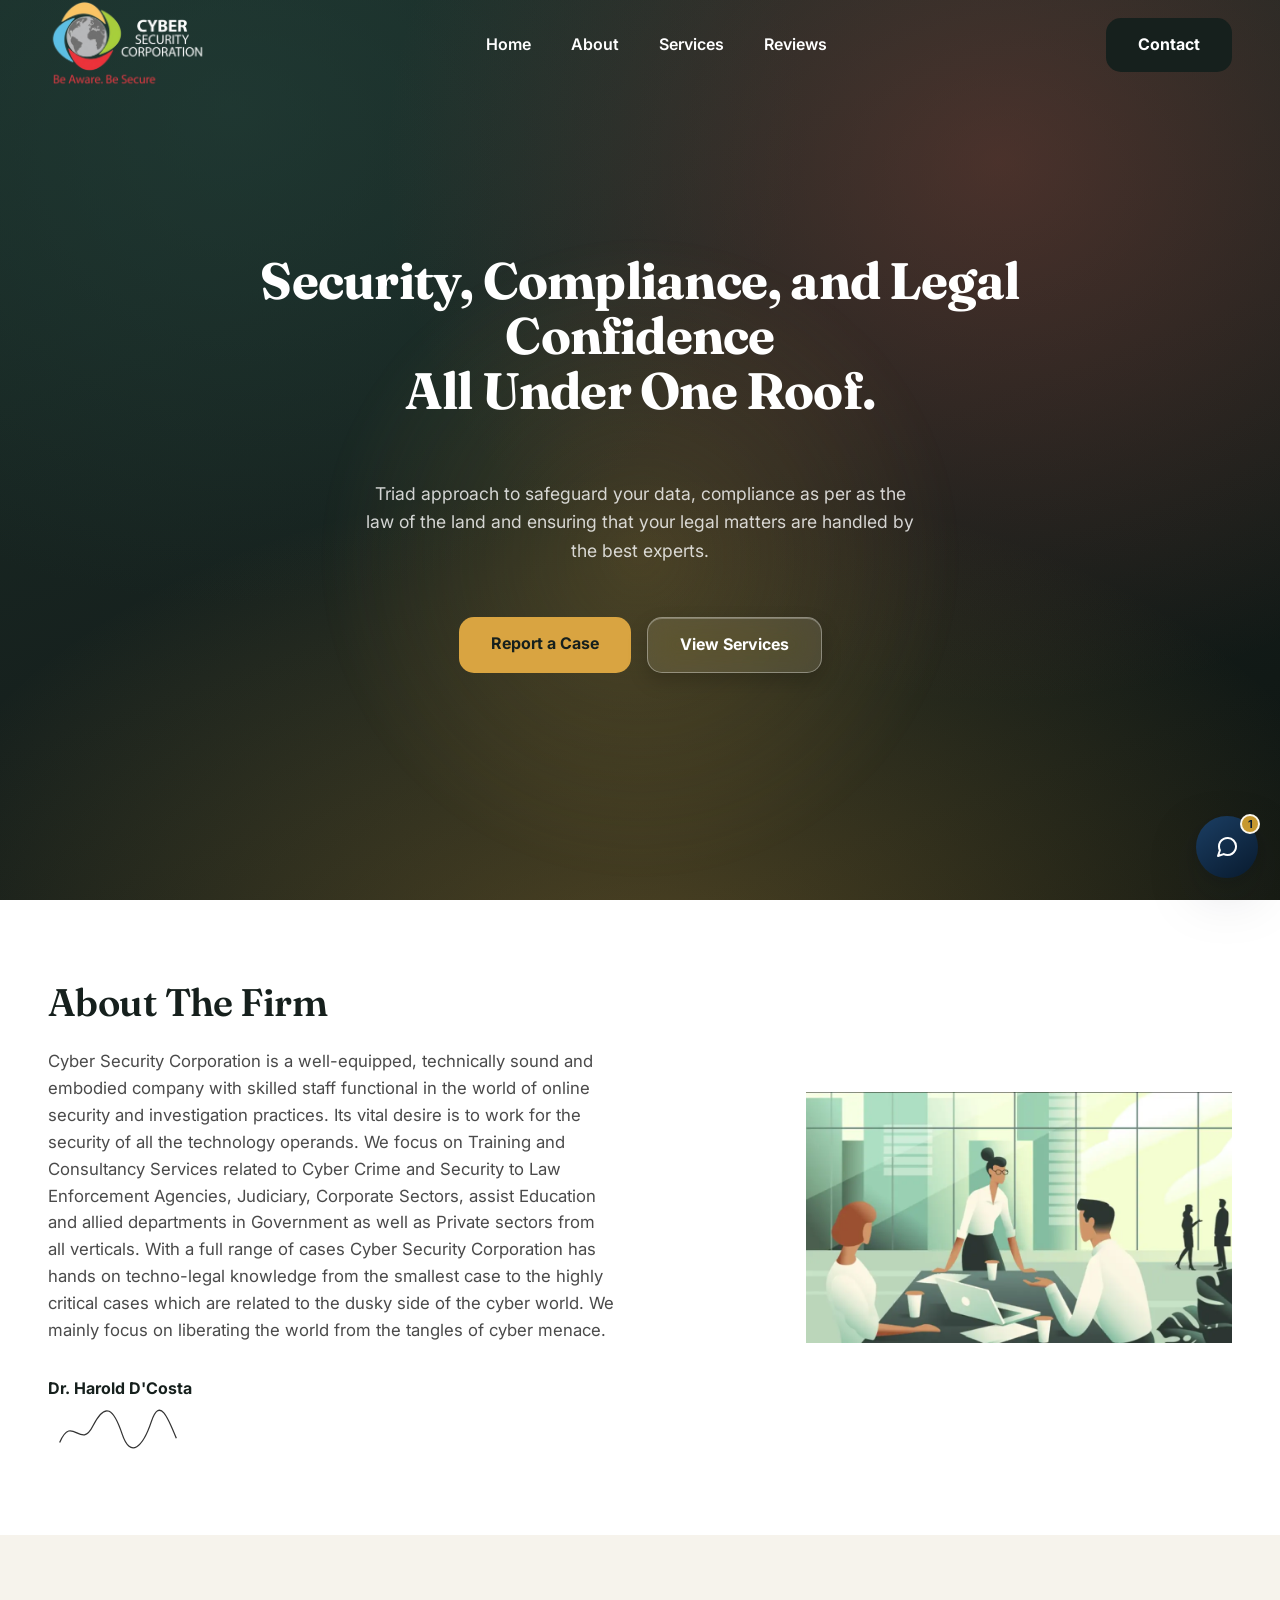
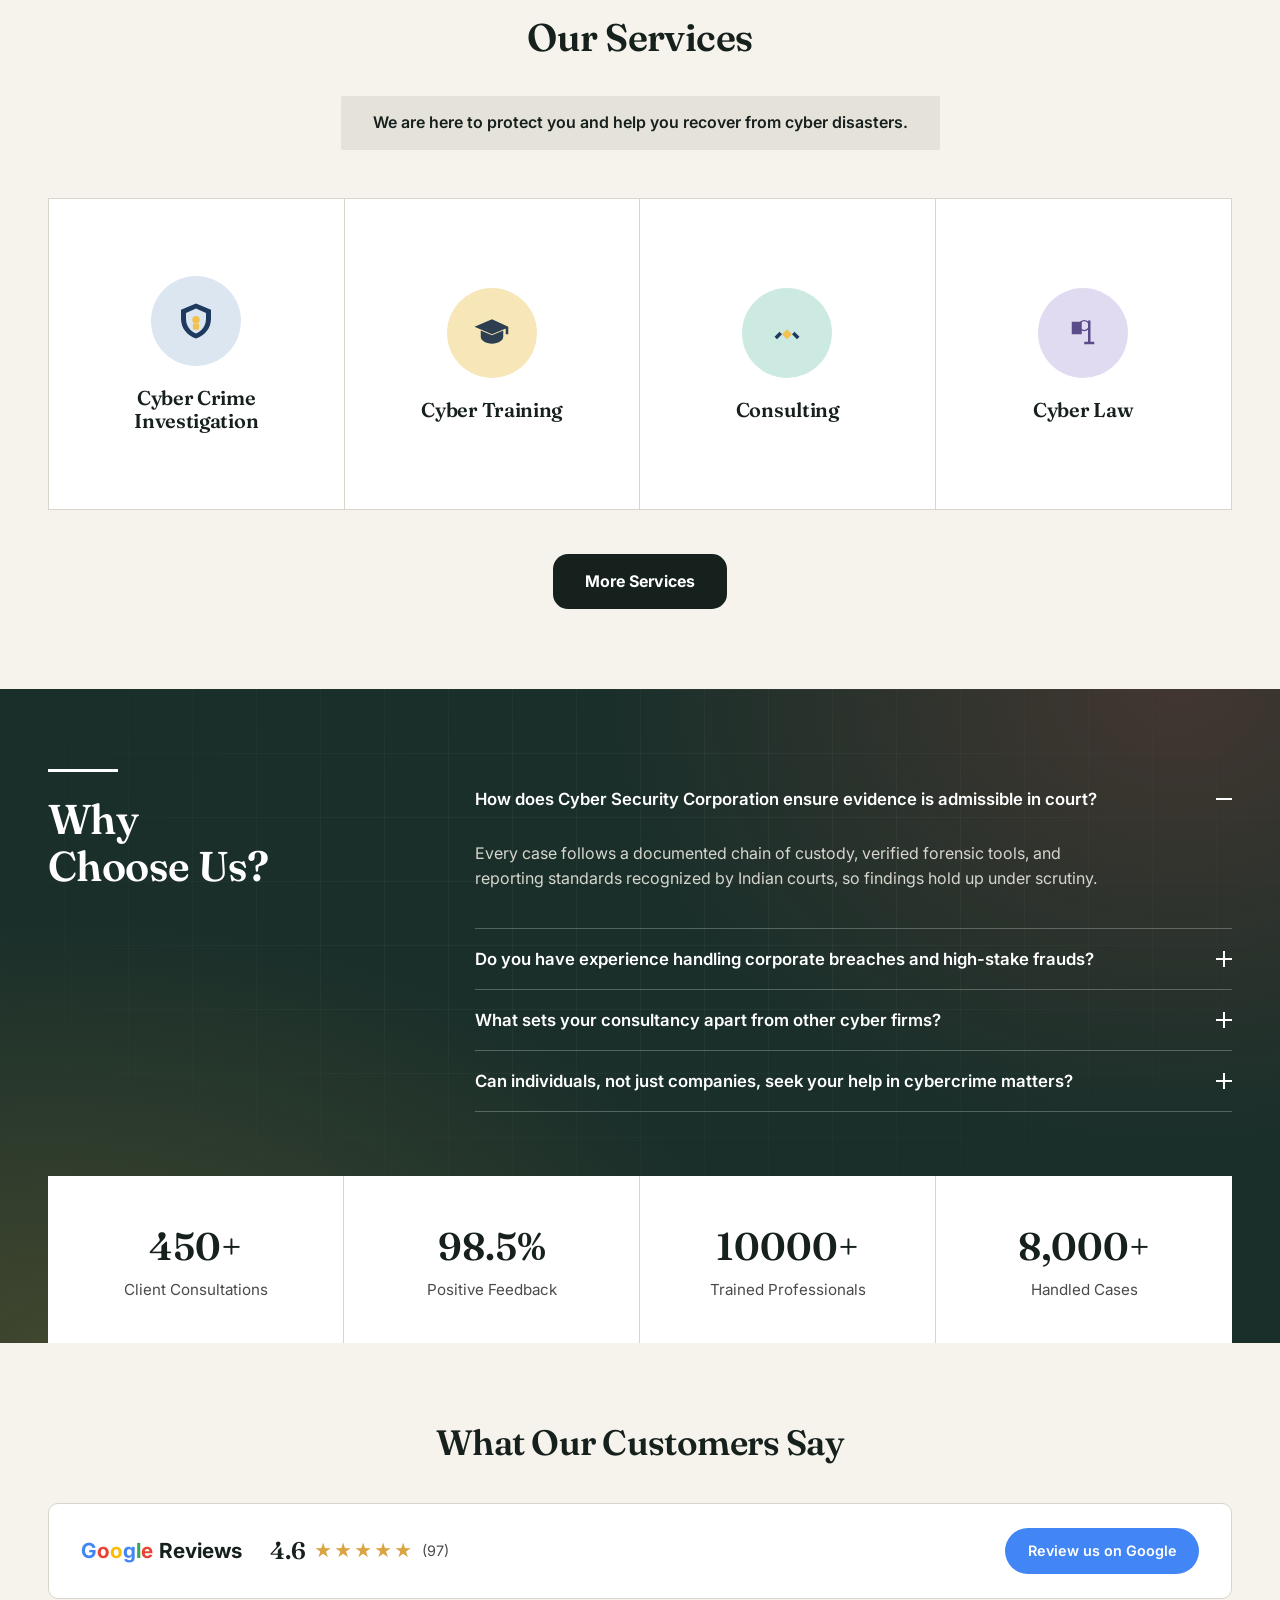
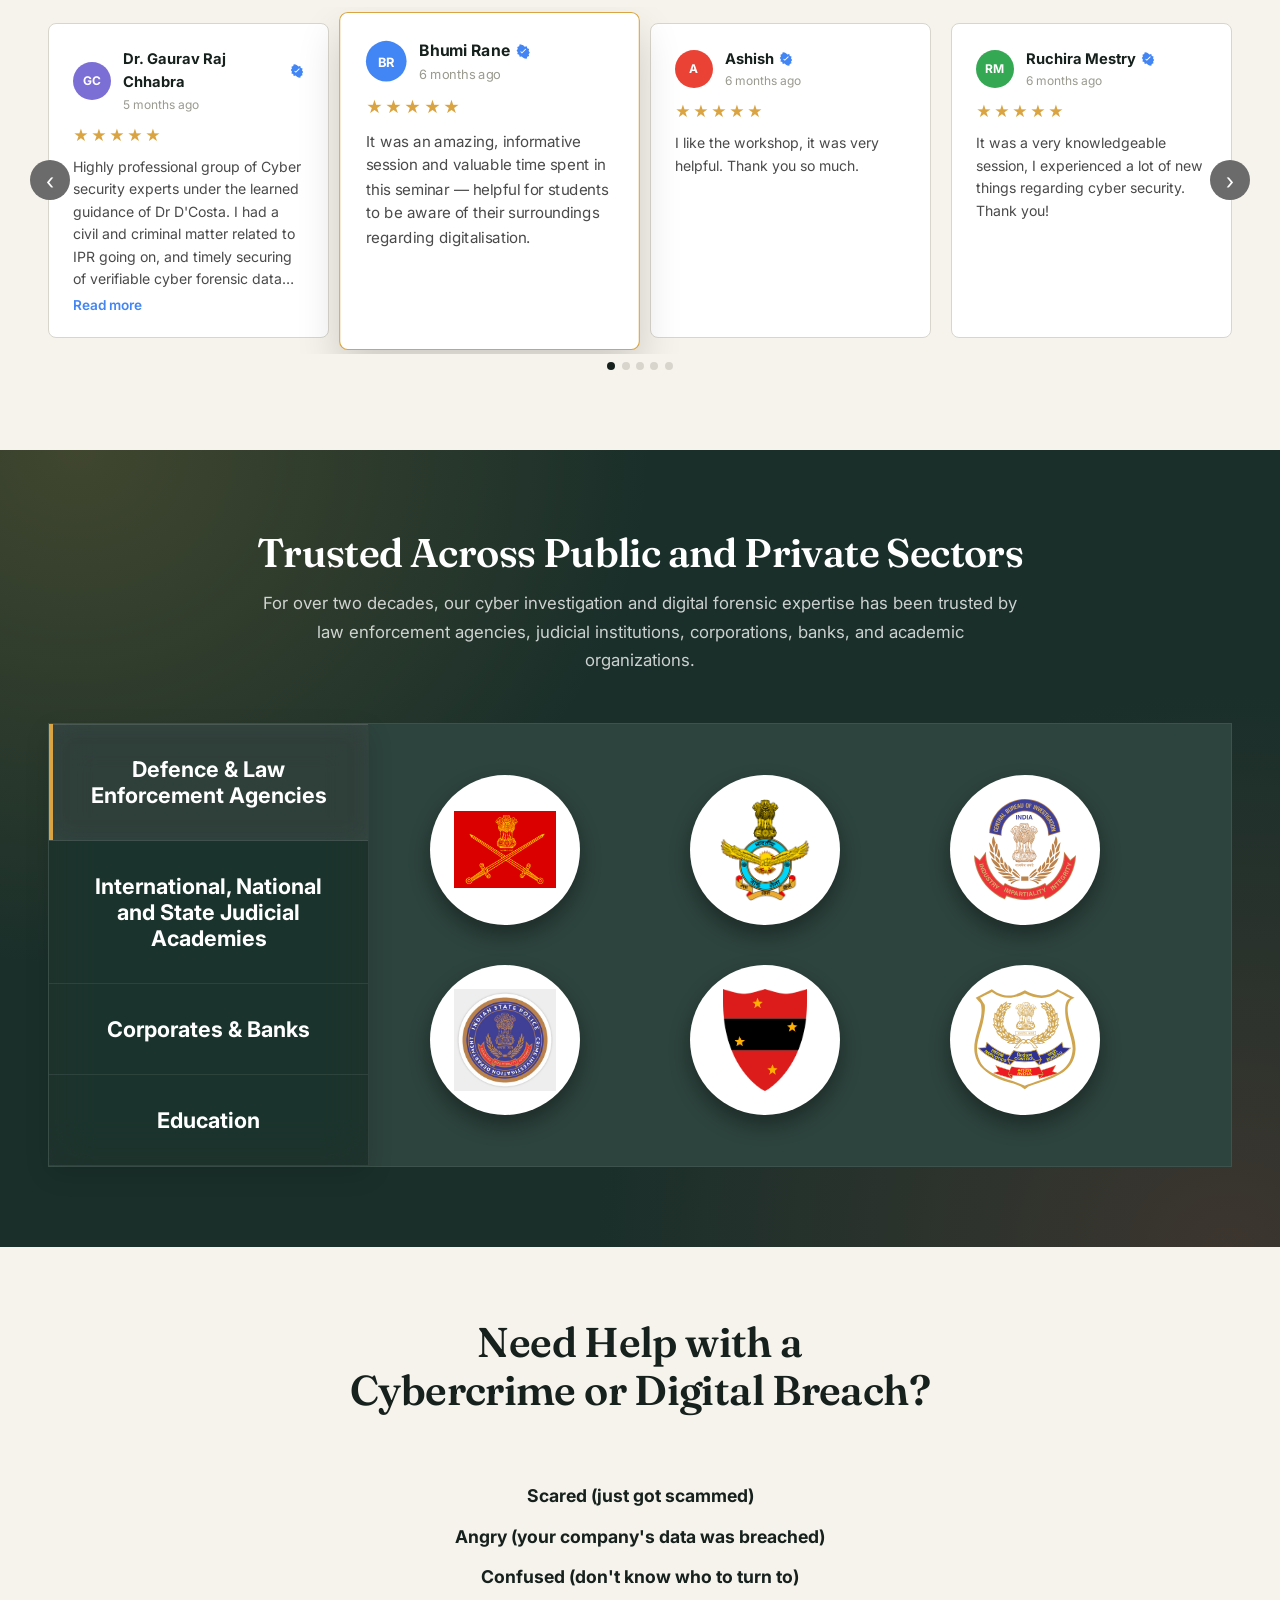
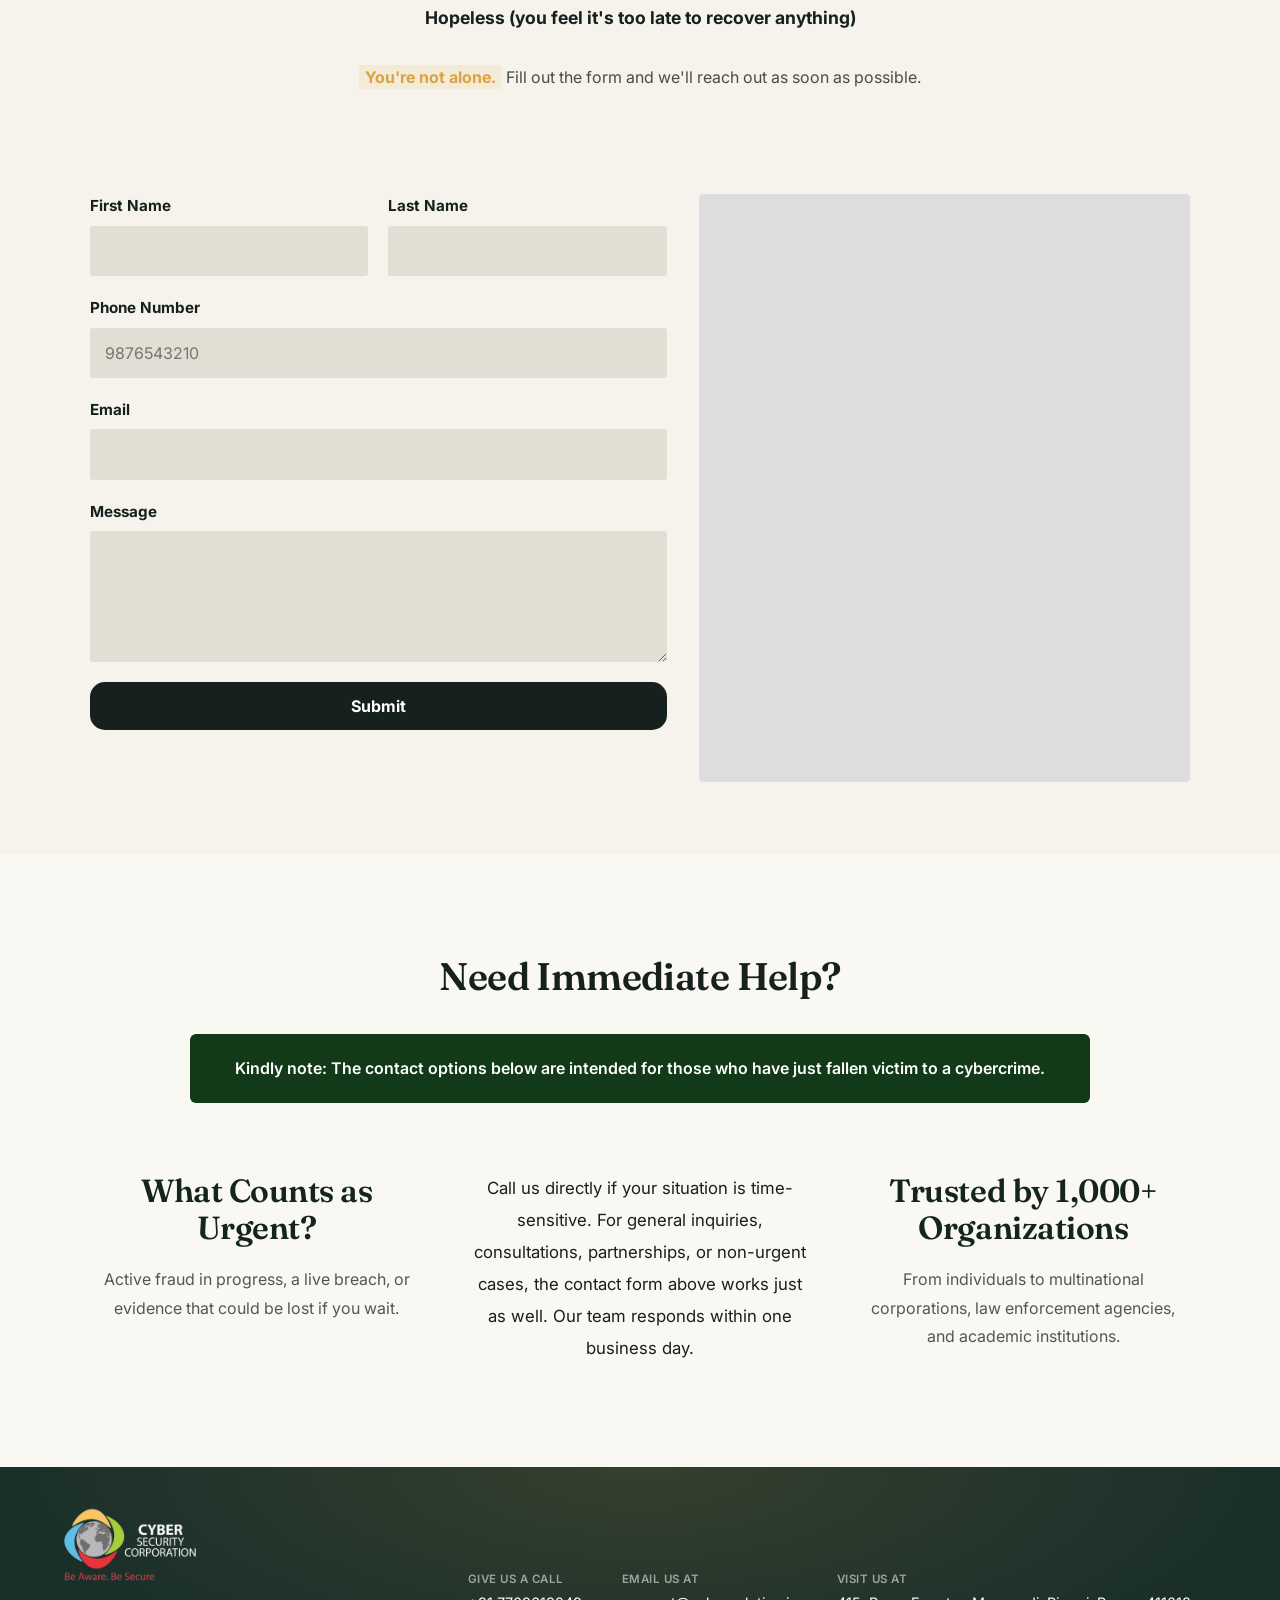
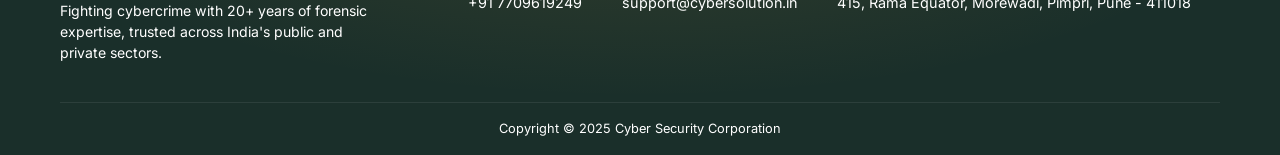
==== index.html @ fcfcda90 "Initial commit" ====
<!DOCTYPE html>
<html lang="en">
<head>
<meta charset="UTF-8">
<meta name="viewport" content="width=device-width, initial-scale=1.0">
<title>Cyber Security Corporation | Be Aware. Be Secure.</title>
<link rel="preconnect" href="https://fonts.googleapis.com">
<link rel="preconnect" href="https://fonts.gstatic.com" crossorigin>
<link href="https://fonts.googleapis.com/css2?family=Fraunces:opsz,wght@9..144,500;9..144,600;9..144,700&family=Inter:wght@400;500;600;700&display=swap" rel="stylesheet">
<link rel="stylesheet" href="style.css">
<link rel="icon" type="image/png" href="assets/favicon.png">
<meta name="description"
content="Cyber Security Corporation provides cyber crime investigation, digital forensics, cyber law consultancy and cyber security training across India.">

<meta name="keywords"
content="Cyber Security, Digital Forensics, Cyber Crime Investigation, Cyber Law, Incident Response">
<meta name="application-name"
content="Cyber Security Corporation">
<meta name="author"
content="Cyber Security Corporation">
<meta property="og:title"
content="Cyber Security Corporation">

<meta property="og:description"
content="Fighting cybercrimes with 20+ years of expertise.">

<meta property="og:image"
content="https://yourdomain.com/assets/social-preview.jpg">

<meta property="og:type"
content="website">

<meta property="og:site_name"
content="Cyber Security Corporation">
<meta name="theme-color" content="#16201d">
</head>
<body>

<!-- ============ HEADER / HERO ============ -->
<header class="hero" id="home">
  <div class="hero-bg"></div>
  <nav class="navbar">
    <div class="logo">
      <div class="logo-mark" aria-hidden="true">
        <img src="assets/Picture2-removebg.png" alt="csc" width="180" height="100">
      </div>
      
    </div>
    <button class="nav-toggle" id="navToggle" aria-label="Toggle menu" aria-expanded="false">
      <span></span><span></span><span></span>
    </button>
    <ul class="nav-links" id="navLinks">
      <li><a href="#home">Home</a></li>
      <li><a href="#about">About</a></li>
      <li><a href="#services">Services</a></li>
      <li><a href="#reviews">Reviews</a></li>
    </ul>
    <a href="#contact" class="btn btn-dark nav-contact">Contact</a>
  </nav>

  <div class="hero-content">
    <!-- <span class="eyebrow"><span class="eyebrow-dot"></span>Digital Forensics &amp; Cyber Law - India</span> -->
    <h1>Security, Compliance, and Legal Confidence <br> All Under One Roof.</h1>
    <p>Triad approach to safeguard your data, compliance as per as the law of the land and ensuring that your legal matters are handled by the best experts.</p>
    <div class="hero-actions">
      <a href="#contact" class="btn btn-dark">Report a Case</a>
      <a href="#services" class="btn btn-ghost">View Services</a>
    </div>
  </div>

</header>

<!-- ============ ABOUT ============ -->
<section class="about" id="about">
  <div class="about-text">
    <h2>About The Firm</h2>
    <p>Cyber Security Corporation is a well-equipped, technically sound and embodied company with skilled staff functional in the world of online security and investigation practices. Its vital desire is to work for the security of all the technology operands.

We focus on Training and Consultancy Services related to Cyber Crime and Security to Law Enforcement Agencies, Judiciary, Corporate Sectors, assist Education and allied departments in Government as well as Private sectors from all verticals. With a full range of cases Cyber Security Corporation has hands on techno-legal knowledge from the smallest case to the highly critical cases which are related to the dusky side of the cyber world. We mainly focus on liberating the world from the tangles of cyber menace.</p>
    <div class="signature">
      <span class="sig-name">Dr. Harold D'Costa</span>
      <svg class="sig-mark" viewBox="0 0 160 60" width="140" height="50">
        <path d="M10 45 C 25 10, 35 55, 50 25 S 75 5, 85 35 S 110 50, 120 20 S 140 15, 150 40"
          fill="none" stroke="#333" stroke-width="1.5"/>
      </svg>
    </div>
  </div>
  <div class="about-image">
    <img src="assets/about_firm.webp" alt="Cyber Security Corporation team" width="65px" height="75px">
  </div>
</section>

<!-- ============ SERVICES ============ -->
<section class="services" id="services">
  <h2>Our Services</h2>
  <p class="services-sub">We are here to protect you and help you recover from cyber disasters.</p>

  <div class="service-grid">
    <div class="service-card">
      <div class="service-front">
        <div class="service-icon icon-navy">
          <svg viewBox="0 0 64 64" width="40" height="40"><path fill="#1f3a5f" d="M32 4 8 14v14c0 16 10 27 24 32 14-5 24-16 24-32V14L32 4zm0 8 16 7v9c0 12-7 20-16 24-9-4-16-12-16-24v-9l16-7z"/><circle cx="32" cy="30" r="6" fill="#f2c14e"/><rect x="27" y="36" width="10" height="10" rx="2" fill="#f2c14e"/></svg>
        </div>
        <h3>Cyber Crime Investigation</h3>
      </div>
      <div class="service-back">
        <h3>Cyber Crime Investigation</h3>
        <p>Digital forensics and evidence-gathering for fraud, breaches, and online harassment cases, prepared to hold up in court.</p>
        <a href="services.html#investigation" class="service-readmore">Read more →</a>
      </div>
    </div>

    <div class="service-card">
      <div class="service-front">
        <div class="service-icon icon-gold">
          <svg viewBox="0 0 64 64" width="40" height="40"><path fill="#2c3e50" d="M32 10 4 22l28 12 22-9.4V34h4V22L32 10z"/><path fill="#2c3e50" d="M14 28v10c0 6 8 11 18 11s18-5 18-11V28l-18 7.7L14 28z"/></svg>
        </div>
        <h3>Cyber Training</h3>
      </div>
      <div class="service-back">
        <h3>Cyber Training</h3>
        <p>Workshops and certification programs for staff, law enforcement, and institutions on cyber hygiene and threat response.</p>
        <a href="services.html#training" class="service-readmore">Read more →</a>
      </div>
    </div>

    <div class="service-card">
      <div class="service-front">
        <div class="service-icon icon-teal">
          <svg viewBox="0 0 64 64" width="40" height="40"><path fill="#1f3a5f" d="M20 30l-8 8 4 4 8-8zM44 30l8 8-4 4-8-8z"/><path fill="#f2c14e" d="M24 34l8-8 8 8-8 8z"/></svg>
        </div>
        <h3>Consulting</h3>
      </div>
      <div class="service-back">
        <h3>Consulting</h3>
        <p>Strategic guidance on security posture, compliance, and incident response planning tailored to your organization.</p>
        <a href="services.html#consulting" class="service-readmore">Read more →</a>
      </div>
    </div>

    <div class="service-card">
      <div class="service-front">
        <div class="service-icon icon-purple">
          <svg viewBox="0 0 64 64" width="40" height="40"><rect x="14" y="14" width="16" height="20" fill="#5b4b8a"/><path fill="#5b4b8a" d="M40 12h4v34h-4zM34 46h16v4H34z"/><circle cx="34" cy="20" r="8" fill="none" stroke="#5b4b8a" stroke-width="2"/></svg>
        </div>
        <h3>Cyber Law</h3>
      </div>
      <div class="service-back">
        <h3>Cyber Law</h3>
        <p>Legal counsel on India's cyber regulations from filing complaints to representing clients through prosecution.</p>
        <a href="services.html#cyber-law" class="service-readmore">Read more →</a>
      </div>
    </div>
  </div>

  <div class="services-cta-wrap">
    <a href="services.html" class="btn btn-dark">More Services</a>
  </div>
</section>

<!-- ============ WHY CHOOSE US ============ -->
<section class="why-choose">
  <div class="why-inner">
    <div class="why-left">
      <span class="why-bar"></span>
      <h2>Why<br>Choose Us?</h2>
    </div>
    <div class="why-right">
      <div class="accordion" id="accordion">
        <div class="acc-item open">
          <button class="acc-trigger">
            <span>How does Cyber Security Corporation ensure evidence is admissible in court?</span>
            <span class="acc-icon"></span>
          </button>
          <div class="acc-panel">
            <p>Every case follows a documented chain of custody, verified forensic tools, and reporting standards recognized by Indian courts, so findings hold up under scrutiny.</p>
          </div>
        </div>
        <div class="acc-item">
          <button class="acc-trigger">
            <span>Do you have experience handling corporate breaches and high-stake frauds?</span>
            <span class="acc-icon"></span>
          </button>
          <div class="acc-panel">
            <p>Yes our team has led investigations into large-scale corporate data breaches and financial fraud cases across multiple industries.</p>
          </div>
        </div>
        <div class="acc-item">
          <button class="acc-trigger">
            <span>What sets your consultancy apart from other cyber firms?</span>
            <span class="acc-icon"></span>
          </button>
          <div class="acc-panel">
            <p>Two decades of purely referral-built trust, a legal-grade forensic process, and a team that includes both investigators and cyber-law practitioners under one roof.</p>
          </div>
        </div>
        <div class="acc-item">
          <button class="acc-trigger">
            <span>Can individuals, not just companies, seek your help in cybercrime matters?</span>
            <span class="acc-icon"></span>
          </button>
          <div class="acc-panel">
            <p>Absolutely. We support individual victims of scams and fraud with the same rigor we bring to corporate cases.</p>
          </div>
        </div>
      </div>
    </div>
  </div>

  <div class="stats-bar">
    <div class="stat"><span class="stat-num">450+</span><span class="stat-label">Client Consultations</span></div>
    <div class="stat"><span class="stat-num">98.5%</span><span class="stat-label">Positive Feedback</span></div>
    <div class="stat"><span class="stat-num">10000+</span><span class="stat-label">Trained Professionals</span></div>
    <div class="stat"><span class="stat-num">8,000+</span><span class="stat-label">Handled Cases</span></div>
  </div>
</section>

<!-- ============ TESTIMONIALS / GOOGLE REVIEWS ============ -->
<section class="testimonials" id="reviews">
  <h2>What Our Customers Say</h2>

  <div class="reviews-widget">

    <div class="reviews-summary">
      <div class="google-brand">
        <span class="g-logo"><span class="g-blue">G</span><span class="g-red">o</span><span class="g-yellow">o</span><span class="g-blue">g</span><span class="g-green">l</span><span class="g-red">e</span></span>
        <span class="google-word">Reviews</span>
      </div>
      <div class="rating-line">
        <span class="rating-num">4.6</span>
        <span class="stars-row" aria-hidden="true">★★★★★</span>
        <span class="rating-count">(97)</span>
      </div>
      <a class="btn-google-review" href="https://www.google.com/maps/place/?q=Cyber+Security+Corporation,+Morewadi,+Pune" target="_blank" rel="noopener">Review us on Google</a>
    </div>

    <div class="reviews-carousel">
      <button class="carousel-arrow carousel-arrow-prev" id="reviewsPrev" aria-label="Show previous reviews">&#8249;</button>
      <button class="carousel-arrow carousel-arrow-next" id="reviewsNext" aria-label="Show next reviews">&#8250;</button>

      <div class="reviews-viewport">
        <div class="reviews-track" id="reviewsTrack">

          <div class="r-card">
            <div class="r-head">
              <div class="r-avatar" style="background:#7b6fd6">GC</div>
              <div class="r-id"><span class="r-name">Dr. Gaurav Raj Chhabra<svg class="r-verified" viewBox="0 0 24 24" width="14" height="14"><path fill="#4285F4" d="M12 2l2.4 2.2 3.2-.6.9 3.1 3 1.2-.8 3.1 1.9 2.6-1.9 2.6.8 3.1-3 1.2-.9 3.1-3.2-.6L12 22l-2.4-2.2-3.2.6-.9-3.1-3-1.2.8-3.1-1.9-2.6 1.9-2.6-.8-3.1 3-1.2.9-3.1 3.2.6z"/><path fill="#fff" d="M10 15.2 7.3 12.5l1.1-1.1L10 13l5.6-5.6 1.1 1.1z"/></svg></span><span class="r-date">5 months ago</span></div>
            </div>
            <div class="r-stars">★★★★★</div>
            <p class="r-text">Highly professional group of Cyber security experts under the learned guidance of Dr D'Costa. I had a civil and criminal matter related to IPR going on, and timely securing of verifiable cyber forensic data was very important. Not only did their team understand my case in depth, but completed the task with an extreme level of precision.</p>
          </div>

          <div class="r-card">
            <div class="r-head">
              <div class="r-avatar" style="background:#4285F4">BR</div>
              <div class="r-id"><span class="r-name">Bhumi Rane<svg class="r-verified" viewBox="0 0 24 24" width="14" height="14"><path fill="#4285F4" d="M12 2l2.4 2.2 3.2-.6.9 3.1 3 1.2-.8 3.1 1.9 2.6-1.9 2.6.8 3.1-3 1.2-.9 3.1-3.2-.6L12 22l-2.4-2.2-3.2.6-.9-3.1-3-1.2.8-3.1-1.9-2.6 1.9-2.6-.8-3.1 3-1.2.9-3.1 3.2.6z"/><path fill="#fff" d="M10 15.2 7.3 12.5l1.1-1.1L10 13l5.6-5.6 1.1 1.1z"/></svg></span><span class="r-date">6 months ago</span></div>
            </div>
            <div class="r-stars">★★★★★</div>
            <p class="r-text">It was an amazing, informative session and valuable time spent in this seminar &mdash; helpful for students to be aware of their surroundings regarding digitalisation.</p>
          </div>

          <div class="r-card">
            <div class="r-head">
              <div class="r-avatar" style="background:#ea4335">A</div>
              <div class="r-id"><span class="r-name">Ashish<svg class="r-verified" viewBox="0 0 24 24" width="14" height="14"><path fill="#4285F4" d="M12 2l2.4 2.2 3.2-.6.9 3.1 3 1.2-.8 3.1 1.9 2.6-1.9 2.6.8 3.1-3 1.2-.9 3.1-3.2-.6L12 22l-2.4-2.2-3.2.6-.9-3.1-3-1.2.8-3.1-1.9-2.6 1.9-2.6-.8-3.1 3-1.2.9-3.1 3.2.6z"/><path fill="#fff" d="M10 15.2 7.3 12.5l1.1-1.1L10 13l5.6-5.6 1.1 1.1z"/></svg></span><span class="r-date">6 months ago</span></div>
            </div>
            <div class="r-stars">★★★★★</div>
            <p class="r-text">I like the workshop, it was very helpful. Thank you so much.</p>
          </div>

          <div class="r-card">
            <div class="r-head">
              <div class="r-avatar" style="background:#34a853">RM</div>
              <div class="r-id"><span class="r-name">Ruchira Mestry<svg class="r-verified" viewBox="0 0 24 24" width="14" height="14"><path fill="#4285F4" d="M12 2l2.4 2.2 3.2-.6.9 3.1 3 1.2-.8 3.1 1.9 2.6-1.9 2.6.8 3.1-3 1.2-.9 3.1-3.2-.6L12 22l-2.4-2.2-3.2.6-.9-3.1-3-1.2.8-3.1-1.9-2.6 1.9-2.6-.8-3.1 3-1.2.9-3.1 3.2.6z"/><path fill="#fff" d="M10 15.2 7.3 12.5l1.1-1.1L10 13l5.6-5.6 1.1 1.1z"/></svg></span><span class="r-date">6 months ago</span></div>
            </div>
            <div class="r-stars">★★★★★</div>
            <p class="r-text">It was a very knowledgeable session, I experienced a lot of new things regarding cyber security. Thank you!</p>
          </div>

          <div class="r-card">
            <div class="r-head">
              <div class="r-avatar" style="background:#f2c14e">OK</div>
              <div class="r-id"><span class="r-name">Omkar Kingar<svg class="r-verified" viewBox="0 0 24 24" width="14" height="14"><path fill="#4285F4" d="M12 2l2.4 2.2 3.2-.6.9 3.1 3 1.2-.8 3.1 1.9 2.6-1.9 2.6.8 3.1-3 1.2-.9 3.1-3.2-.6L12 22l-2.4-2.2-3.2.6-.9-3.1-3-1.2.8-3.1-1.9-2.6 1.9-2.6-.8-3.1 3-1.2.9-3.1 3.2.6z"/><path fill="#fff" d="M10 15.2 7.3 12.5l1.1-1.1L10 13l5.6-5.6 1.1 1.1z"/></svg></span><span class="r-date">6 months ago</span></div>
            </div>
            <div class="r-stars">★★★★★</div>
            <p class="r-text">Thank you sir for your lovely information about cyber security.</p>
          </div>

          <div class="r-card">
            <div class="r-head">
              <div class="r-avatar" style="background:#a94a3f">AS</div>
              <div class="r-id"><span class="r-name">Anuradha Shelar<svg class="r-verified" viewBox="0 0 24 24" width="14" height="14"><path fill="#4285F4" d="M12 2l2.4 2.2 3.2-.6.9 3.1 3 1.2-.8 3.1 1.9 2.6-1.9 2.6.8 3.1-3 1.2-.9 3.1-3.2-.6L12 22l-2.4-2.2-3.2.6-.9-3.1-3-1.2.8-3.1-1.9-2.6 1.9-2.6-.8-3.1 3-1.2.9-3.1 3.2.6z"/><path fill="#fff" d="M10 15.2 7.3 12.5l1.1-1.1L10 13l5.6-5.6 1.1 1.1z"/></svg></span><span class="r-date">6 months ago</span></div>
            </div>
            <div class="r-stars">★★★★★</div>
            <p class="r-text">Very nice information given related to cyber security.</p>
          </div>

          <div class="r-card">
            <div class="r-head">
              <div class="r-avatar" style="background:#24413a">RV</div>
              <div class="r-id"><span class="r-name">Rashmi Vanjari<svg class="r-verified" viewBox="0 0 24 24" width="14" height="14"><path fill="#4285F4" d="M12 2l2.4 2.2 3.2-.6.9 3.1 3 1.2-.8 3.1 1.9 2.6-1.9 2.6.8 3.1-3 1.2-.9 3.1-3.2-.6L12 22l-2.4-2.2-3.2.6-.9-3.1-3-1.2.8-3.1-1.9-2.6 1.9-2.6-.8-3.1 3-1.2.9-3.1 3.2.6z"/><path fill="#fff" d="M10 15.2 7.3 12.5l1.1-1.1L10 13l5.6-5.6 1.1 1.1z"/></svg></span><span class="r-date">2 years ago</span></div>
            </div>
            <div class="r-stars">★★★★★</div>
            <p class="r-text">This was a very knowledgeable lecture. It was actually meant to be 3 hours but became 4 &mdash; still I wasn't bored. Amazing lecture, I think there should be one more session.</p>
          </div>

          <div class="r-card">
            <div class="r-head">
              <div class="r-avatar" style="background:#5b4b8a">SD</div>
              <div class="r-id"><span class="r-name">Simon DBritto<svg class="r-verified" viewBox="0 0 24 24" width="14" height="14"><path fill="#4285F4" d="M12 2l2.4 2.2 3.2-.6.9 3.1 3 1.2-.8 3.1 1.9 2.6-1.9 2.6.8 3.1-3 1.2-.9 3.1-3.2-.6L12 22l-2.4-2.2-3.2.6-.9-3.1-3-1.2.8-3.1-1.9-2.6 1.9-2.6-.8-3.1 3-1.2.9-3.1 3.2.6z"/><path fill="#fff" d="M10 15.2 7.3 12.5l1.1-1.1L10 13l5.6-5.6 1.1 1.1z"/></svg></span><span class="r-date">3 years ago</span></div>
            </div>
            <div class="r-stars">★★★★★</div>
            <p class="r-text">Dear Harold D'Costa, it was two years ago that I participated in the seminar you conducted on cyber security for us Capuchin priests at Vidyavihar, Mumbai. The information you shared with us in that short time was really enormous.</p>
          </div>

          <div class="r-card">
            <div class="r-head">
              <div class="r-avatar" style="background:#4285F4">DP</div>
              <div class="r-id"><span class="r-name">Diya Pawar<svg class="r-verified" viewBox="0 0 24 24" width="14" height="14"><path fill="#4285F4" d="M12 2l2.4 2.2 3.2-.6.9 3.1 3 1.2-.8 3.1 1.9 2.6-1.9 2.6.8 3.1-3 1.2-.9 3.1-3.2-.6L12 22l-2.4-2.2-3.2.6-.9-3.1-3-1.2.8-3.1-1.9-2.6 1.9-2.6-.8-3.1 3-1.2.9-3.1 3.2.6z"/><path fill="#fff" d="M10 15.2 7.3 12.5l1.1-1.1L10 13l5.6-5.6 1.1 1.1z"/></svg></span><span class="r-date">6 months ago</span></div>
            </div>
            <div class="r-stars">★★★★★</div>
            <p class="r-text">Felt grateful to hear such useful information.</p>
          </div>

          <div class="r-card">
            <div class="r-head">
              <div class="r-avatar" style="background:#ea4335">NG</div>
              <div class="r-id"><span class="r-name">Nilkantth Ganer<svg class="r-verified" viewBox="0 0 24 24" width="14" height="14"><path fill="#4285F4" d="M12 2l2.4 2.2 3.2-.6.9 3.1 3 1.2-.8 3.1 1.9 2.6-1.9 2.6.8 3.1-3 1.2-.9 3.1-3.2-.6L12 22l-2.4-2.2-3.2.6-.9-3.1-3-1.2.8-3.1-1.9-2.6 1.9-2.6-.8-3.1 3-1.2.9-3.1 3.2.6z"/><path fill="#fff" d="M10 15.2 7.3 12.5l1.1-1.1L10 13l5.6-5.6 1.1 1.1z"/></svg></span><span class="r-date">3 years ago</span></div>
            </div>
            <div class="r-stars">★★★★★</div>
            <p class="r-text">It was a great opportunity to attend some of his sessions, which were eye-opening and highly resourceful. I'd suggest everyone &mdash; working professionals, students, and housewives alike &mdash; attend one.</p>
          </div>

          <div class="r-card">
            <div class="r-head">
              <div class="r-avatar" style="background:#34a853">NC</div>
              <div class="r-id"><span class="r-name">Natisha Chavan<svg class="r-verified" viewBox="0 0 24 24" width="14" height="14"><path fill="#4285F4" d="M12 2l2.4 2.2 3.2-.6.9 3.1 3 1.2-.8 3.1 1.9 2.6-1.9 2.6.8 3.1-3 1.2-.9 3.1-3.2-.6L12 22l-2.4-2.2-3.2.6-.9-3.1-3-1.2.8-3.1-1.9-2.6 1.9-2.6-.8-3.1 3-1.2.9-3.1 3.2.6z"/><path fill="#fff" d="M10 15.2 7.3 12.5l1.1-1.1L10 13l5.6-5.6 1.1 1.1z"/></svg></span><span class="r-date">6 months ago</span></div>
            </div>
            <div class="r-stars">★★★★★</div>
            <p class="r-text">Very knowledgeable session, thanks for the guidance.</p>
          </div>

          <div class="r-card">
            <div class="r-head">
              <div class="r-avatar" style="background:#f2c14e">GM</div>
              <div class="r-id"><span class="r-name">Gururaj Mannur<svg class="r-verified" viewBox="0 0 24 24" width="14" height="14"><path fill="#4285F4" d="M12 2l2.4 2.2 3.2-.6.9 3.1 3 1.2-.8 3.1 1.9 2.6-1.9 2.6.8 3.1-3 1.2-.9 3.1-3.2-.6L12 22l-2.4-2.2-3.2.6-.9-3.1-3-1.2.8-3.1-1.9-2.6 1.9-2.6-.8-3.1 3-1.2.9-3.1 3.2.6z"/><path fill="#fff" d="M10 15.2 7.3 12.5l1.1-1.1L10 13l5.6-5.6 1.1 1.1z"/></svg></span><span class="r-date">3 years ago</span></div>
            </div>
            <div class="r-stars">★★★★★</div>
            <p class="r-text">It was a great experience with Cyber Security Corporation to create awareness of cyber hygiene and best industry practices, helping keep employees and clients safe from fraud and data theft.</p>
          </div>

          <div class="r-card">
            <div class="r-head">
              <div class="r-avatar" style="background:#a94a3f">AU</div>
              <div class="r-id"><span class="r-name">Abhishek Upadhye<svg class="r-verified" viewBox="0 0 24 24" width="14" height="14"><path fill="#4285F4" d="M12 2l2.4 2.2 3.2-.6.9 3.1 3 1.2-.8 3.1 1.9 2.6-1.9 2.6.8 3.1-3 1.2-.9 3.1-3.2-.6L12 22l-2.4-2.2-3.2.6-.9-3.1-3-1.2.8-3.1-1.9-2.6 1.9-2.6-.8-3.1 3-1.2.9-3.1 3.2.6z"/><path fill="#fff" d="M10 15.2 7.3 12.5l1.1-1.1L10 13l5.6-5.6 1.1 1.1z"/></svg></span><span class="r-date">7 years ago</span></div>
            </div>
            <div class="r-stars">★★★★★</div>
            <p class="r-text">I had contacted Dr. Harold D'Costa for a cyber fraud case. After connecting with him, I understood he is a senior resource person for training law enforcement agencies and judicial officers across the country.</p>
          </div>

          <div class="r-card">
            <div class="r-head">
              <div class="r-avatar" style="background:#24413a">DR</div>
              <div class="r-id"><span class="r-name">Deepak Rajani<svg class="r-verified" viewBox="0 0 24 24" width="14" height="14"><path fill="#4285F4" d="M12 2l2.4 2.2 3.2-.6.9 3.1 3 1.2-.8 3.1 1.9 2.6-1.9 2.6.8 3.1-3 1.2-.9 3.1-3.2-.6L12 22l-2.4-2.2-3.2.6-.9-3.1-3-1.2.8-3.1-1.9-2.6 1.9-2.6-.8-3.1 3-1.2.9-3.1 3.2.6z"/><path fill="#fff" d="M10 15.2 7.3 12.5l1.1-1.1L10 13l5.6-5.6 1.1 1.1z"/></svg></span><span class="r-date">3 years ago</span></div>
            </div>
            <div class="r-stars">★★★★★</div>
            <p class="r-text">CSC took up a matter associated with CIBIL and helped us through all the related formalities. Extremely happy with the services provided by Cyber Security Corporation.</p>
          </div>

          <div class="r-card">
            <div class="r-head">
              <div class="r-avatar" style="background:#4285F4">PT</div>
              <div class="r-id"><span class="r-name">Prasad Theruvathu<svg class="r-verified" viewBox="0 0 24 24" width="14" height="14"><path fill="#4285F4" d="M12 2l2.4 2.2 3.2-.6.9 3.1 3 1.2-.8 3.1 1.9 2.6-1.9 2.6.8 3.1-3 1.2-.9 3.1-3.2-.6L12 22l-2.4-2.2-3.2.6-.9-3.1-3-1.2.8-3.1-1.9-2.6 1.9-2.6-.8-3.1 3-1.2.9-3.1 3.2.6z"/><path fill="#fff" d="M10 15.2 7.3 12.5l1.1-1.1L10 13l5.6-5.6 1.1 1.1z"/></svg></span><span class="r-date">3 years ago</span></div>
            </div>
            <div class="r-stars">★★★★★</div>
            <p class="r-text">An excellent and up-to-date resource person on cyber security, Dr. Harold D'Costa is very talented in providing both theoretical and practical knowledge.</p>
          </div>

          <div class="r-card">
            <div class="r-head">
              <div class="r-avatar" style="background:#ea4335">AD</div>
              <div class="r-id"><span class="r-name">Adv. Anil A. Dhawas<svg class="r-verified" viewBox="0 0 24 24" width="14" height="14"><path fill="#4285F4" d="M12 2l2.4 2.2 3.2-.6.9 3.1 3 1.2-.8 3.1 1.9 2.6-1.9 2.6.8 3.1-3 1.2-.9 3.1-3.2-.6L12 22l-2.4-2.2-3.2.6-.9-3.1-3-1.2.8-3.1-1.9-2.6 1.9-2.6-.8-3.1 3-1.2.9-3.1 3.2.6z"/><path fill="#fff" d="M10 15.2 7.3 12.5l1.1-1.1L10 13l5.6-5.6 1.1 1.1z"/></svg></span><span class="r-date">3 years ago</span></div>
            </div>
            <div class="r-stars">★★★★★</div>
            <p class="r-text">It's a genuine organisation with an in-depth quest for the truth on all cyber-related issues &mdash; a leading name in solving digital forensic matters. Best wishes for the future.</p>
          </div>

          <div class="r-card">
            <div class="r-head">
              <div class="r-avatar" style="background:#f2c14e">RA</div>
              <div class="r-id"><span class="r-name">Roy Abraham<svg class="r-verified" viewBox="0 0 24 24" width="14" height="14"><path fill="#4285F4" d="M12 2l2.4 2.2 3.2-.6.9 3.1 3 1.2-.8 3.1 1.9 2.6-1.9 2.6.8 3.1-3 1.2-.9 3.1-3.2-.6L12 22l-2.4-2.2-3.2.6-.9-3.1-3-1.2.8-3.1-1.9-2.6 1.9-2.6-.8-3.1 3-1.2.9-3.1 3.2.6z"/><path fill="#fff" d="M10 15.2 7.3 12.5l1.1-1.1L10 13l5.6-5.6 1.1 1.1z"/></svg></span><span class="r-date">3 years ago</span></div>
            </div>
            <div class="r-stars">★★★★★</div>
            <p class="r-text">Our guardian in the intriguing cyber world &mdash; for protection, information, and action. A great association for our online security with Harold D'Costa and team spearheading the process. Thank you.</p>
          </div>

          <div class="r-card">
            <div class="r-head">
              <div class="r-avatar" style="background:#5b4b8a">KS</div>
              <div class="r-id"><span class="r-name">Kishor Sawant<svg class="r-verified" viewBox="0 0 24 24" width="14" height="14"><path fill="#4285F4" d="M12 2l2.4 2.2 3.2-.6.9 3.1 3 1.2-.8 3.1 1.9 2.6-1.9 2.6.8 3.1-3 1.2-.9 3.1-3.2-.6L12 22l-2.4-2.2-3.2.6-.9-3.1-3-1.2.8-3.1-1.9-2.6 1.9-2.6-.8-3.1 3-1.2.9-3.1 3.2.6z"/><path fill="#fff" d="M10 15.2 7.3 12.5l1.1-1.1L10 13l5.6-5.6 1.1 1.1z"/></svg></span><span class="r-date">3 years ago</span></div>
            </div>
            <div class="r-stars">★★★★★</div>
            <p class="r-text">The best guidance given by Shri Harold D'Costa Sir to our police department on cyber security, investigation, and prevention.</p>
          </div>

          <div class="r-card">
            <div class="r-head">
              <div class="r-avatar" style="background:#24413a">MP</div>
              <div class="r-id"><span class="r-name">Mayank Prajapati<svg class="r-verified" viewBox="0 0 24 24" width="14" height="14"><path fill="#4285F4" d="M12 2l2.4 2.2 3.2-.6.9 3.1 3 1.2-.8 3.1 1.9 2.6-1.9 2.6.8 3.1-3 1.2-.9 3.1-3.2-.6L12 22l-2.4-2.2-3.2.6-.9-3.1-3-1.2.8-3.1-1.9-2.6 1.9-2.6-.8-3.1 3-1.2.9-3.1 3.2.6z"/><path fill="#fff" d="M10 15.2 7.3 12.5l1.1-1.1L10 13l5.6-5.6 1.1 1.1z"/></svg></span><span class="r-date">6 months ago</span></div>
            </div>
            <div class="r-stars">★★★★★</div>
            <p class="r-text">It was a great experience attending the cyber security workshop by Dr. Harold D'Costa. I got to know how to stay alert against cyber attacks and what precautions to take, thanks to everyone who organised it.</p>
          </div>

        </div>
      </div>
    </div>

    <div class="reviews-dots" id="reviewsDots"></div>

  </div>
</section>

<!-- ============ TRUSTED BY ============ -->
<section class="trusted-by">

    <div class="trusted-heading">
        <h2>Trusted Across Public and Private Sectors</h2>

        <p>
            For over two decades, our cyber investigation and digital forensic
            expertise has been trusted by law enforcement agencies, judicial
            institutions, corporations, banks, and academic organizations.
        </p>
    </div>

    <div class="trusted-wrapper">

        <div class="sidebar">

            <button class="category active" data-tab="law">
                Defence &amp; Law Enforcement Agencies
            </button>

            <button class="category" data-tab="judicial">
                International, National and State Judicial Academies
            </button>

            <button class="category" data-tab="corp">
                Corporates &amp; Banks
            </button>

            <button class="category" data-tab="education">
                Education
            </button>

        </div>

        <div class="content">

            <!-- LAW -->
            <div class="panel active" data-panel="law">
                <div class="logo-grid">
                    <div class="logo-circle"><img src="assets/Logo/Defence & Law Enforcement/1280px-ADGPI_Indian_Army.svg.png" alt="Indian Army"></div>
                    <div class="logo-circle"><img src="assets/Client Logos/Indian_Air_Force.png" alt="Indian Air Force"></div>
                    <div class="logo-circle"><img src="assets/Logo/Defence & Law Enforcement/Cbi_logo.svg" alt="CBI"></div>
                    <div class="logo-circle"><img src="assets/Logo/Defence & Law Enforcement/CID.jpeg" alt="CID"></div>
                    <div class="logo-circle"><img src="assets/Logo/Defence & Law Enforcement/IA_Southern_Command.svg.png" alt="IA Southern Command"></div>
                    <div class="logo-circle"><img src="assets/Logo/Defence & Law Enforcement/Narcotics_Control_Bureau_Seal.svg" alt="Narcotics Control Bureau"></div>
                </div>
            </div>

            <!-- JUDICIAL -->
            <div class="panel" data-panel="judicial">
                <div class="logo-grid">
                    <div class="logo-circle"><img src="assets/Logo/International/Bangladesh SC.png" alt="Bangladesh Supreme Court"></div>
                    <div class="logo-circle"><img src="assets/Logo/International/Celli.jpeg" alt="Celli"></div>
                    <div class="logo-circle"><img src="assets/Logo/National & State Judiciary/Tamil Nadu.gif" alt=""></div>
                    <div class="logo-circle"><img src="assets/Logo/International/FJCLogo_4.png" alt="FJC"></div>
                    <div class="logo-circle"><img src="assets/Logo/International/Maldives SC.jpg" alt="Maldives Supreme Court"></div>
                    <div class="logo-circle"><img src="assets/Logo/International/Logo_of_Myanmar_Supreme_court.png" alt="Myanmar Supreme Court"></div>
                </div>
            </div>

            <!-- CORPORATE -->
            <div class="panel" data-panel="corp">
                <div class="logo-grid">
                    <div class="logo-circle"><img src="assets/Logo/Corporates & Banks/TCS.PNG" alt=""></div>
                    <div class="logo-circle"><img src="assets/Logo/Corporates & Banks/Amalie-Logo.png" alt=""></div>
                    <div class="logo-circle"><img src="assets/Logo/Corporates & Banks/Bank-of-Baroda-logo.jpg" alt=""></div>
                    <div class="logo-circle"><img src="assets/Logo/Corporates & Banks/UBI.png" alt=""></div>
                    <div class="logo-circle"><img src="assets/Logo/Corporates & Banks/IDBI.PNG" alt=""></div>
                    <div class="logo-circle"><img src="assets/Logo/Corporates & Banks/Finolex-Cables-Logo-png.png" alt=""></div>
                </div>
            </div>

            <!-- EDUCATION -->
            <div class="panel" data-panel="education">
                <div class="logo-grid">
                    <div class="logo-circle"><img src="assets/Client Logos/MIT.jpg" alt=""></div>
                    <div class="logo-circle"><img src="assets/Client Logos/YCMOU.jpg" alt=""></div>
                    <div class="logo-circle"><img src="assets/Client Logos/Sinhgad Institutes.jpg" alt=""></div>
                    <div class="logo-circle"><img src="assets/Client Logos/LogoMumbaiUniversity.png" alt=""></div>
                    <div class="logo-circle"><img src="assets/Client Logos/Symbiosis.jpg" alt=""></div>
                    <div class="logo-circle"><img src="assets/Logo/Education/DY Patil.png" alt=""></div>
                </div>
            </div>

        </div>

    </div>

</section>

<!-- ============ CONTACT ============ -->
<section class="contact" id="contact">
  <h2>Need Help with a<br>Cybercrime or Digital Breach?</h2>
  <ul class="feelings">
    <li>Scared (just got scammed)</li>
    <li>Angry (your company's data was breached)</li>
    <li>Confused (don't know who to turn to)</li>
    <li>Hopeless (you feel it's too late to recover anything)</li>
  </ul>

  <p class="reassurance">
    <span class="highlight">You're not alone.</span> Fill out the form and we'll reach out as soon as possible.
  </p>

  <div class="contact-grid">
    <form class="contact-form" id="contactForm">

    <input
        type="hidden"
        name="access_key"
        value="9fc78025-01ab-4d17-b46f-b85331e09973"> 
      <div class="form-row">
        <div class="form-field">
          <label for="fname">First Name</label>
          <input type="text" id="fname" name="fname" required>
        </div>
        <div class="form-field">
          <label for="lname">Last Name</label>
          <input type="text" id="lname" name="lname" required>
        </div>
      </div>
      <div class="form-field">
        <label for="phone">Phone Number</label>
        <input
              type="tel"
              id="phone"
              name="phone"
              maxlength="10"
              pattern="[0-9]{10}"
              inputmode="numeric"
              placeholder="9876543210"
              required>
      </div>
      <div class="form-field">
        <label for="email">Email</label>
        <input type="email" id="email" name="email" required>
      </div>
      <div class="form-field">
        <label for="message">Message</label>
        <textarea id="message" name="message" rows="5" required></textarea>
      </div>
      <button type="submit" class="btn btn-solid">Submit</button>
      <p class="form-status" id="formStatus" role="status"></p>
    </form>
    <div class="map-embed">
      <iframe
        title="Cyber Security Corporation location"
        src="https://www.google.com/maps?q=Cyber+Security+Corporation,+Morewadi,+Rama+Equator,+Pune&output=embed"
        width="100%" height="100%" style="border:0;" loading="lazy"
        referrerpolicy="no-referrer-when-downgrade">
      </iframe>
    </div>
  </div>
</section>

<!-- ============ NEED IMMEDIATE HELP / FOOTER ============ -->
<section class="immediate-help">

    <h2>Need Immediate Help?</h2>

    <div class="help-note">
        Kindly note: The contact options below are intended for those who have just fallen victim to a cybercrime.
    </div>

    <div class="help-grid">

        <aside class="help-card">
            <h4>What Counts as Urgent?</h4>

            <p>
                Active fraud in progress, a live breach,
                or evidence that could be lost if you wait.
            </p>
        </aside>

        <div class="help-main">

            <p>
                Call us directly if your situation is time-sensitive.
                For general inquiries, consultations, partnerships,
                or non-urgent cases, the contact form above works
                just as well. Our team responds within one business day.
            </p>

        </div>

        <aside class="help-card">

            <h4>Trusted by 1,000+ Organizations</h4>

            <p>
                From individuals to multinational corporations,
                law enforcement agencies, and academic institutions.
            </p>

        </aside>

    </div>

</section>
<footer class="site-footer">
  <div class="footer-top">
    <div class="footer-brand">
      <img src="assets/Picture2-removebg.png" alt="Cyber Security Corporation" width="140">
      <p>Fighting cybercrime with 20+ years of forensic expertise, trusted across India's public and private sectors.</p>
    </div>
    <div class="footer-cols">
      <div class="footer-col">
        <span class="footer-label">Give Us a Call</span>
        <a class="footer-value"
        href="tel:+917709619249">
        +91 7709619249
        </a>
      </div>
      <div class="footer-col">
        <span class="footer-label">Email Us At</span>
        <a class="footer-value"
href="mailto:support@cybersolution.in">
support@cybersolution.in
</a>
      </div>
      <div class="footer-col">
        <span class="footer-label">Visit Us At</span>
        <span class="footer-value">415, Rama Equator, Morewadi, Pimpri, Pune - 411018</span>
      </div>
    </div>
  </div>
  <p class="copyright">Copyright © 2025 Cyber Security Corporation</p>
</footer>

<!-- ============ LOGO LIGHTBOX ============ -->
<div class="logo-lightbox" id="logoLightbox" role="dialog" aria-modal="true" aria-hidden="true">
  <button class="logo-lightbox-close" id="logoLightboxClose" aria-label="Close">&times;</button>
  <img src="" alt="" id="logoLightboxImg">
</div>

<script src="script.js"></script>

<!-- ============ CSC INTAKE ASSISTANT (rule-based, no backend) ============ -->
<!-- ============ CSC DIGITAL CASE OFFICER (chat widget add-on) ============
     To REMOVE this feature from a site: delete everything between this
     line and the "END" marker below, then delete the /chatbot folder.
     Nothing elsewhere on the page depends on it. ======================= -->
<link rel="stylesheet" href="chatbot/chatbot.css">
<div id="cscChatWidgetRoot"></div>
<script src="chatbot/storage.js"></script>
<script src="chatbot/animation.js"></script>
<script src="chatbot/aiLayer.js"></script>
<script src="chatbot/flows.js"></script>
<script src="chatbot/summary.js"></script>
<script src="chatbot/ui.js"></script>
<script src="chatbot/conversation.js"></script>
<script src="chatbot/chatbot.js"></script>
<!-- ============ END CSC DIGITAL CASE OFFICER ============ -->

</body>
</html>
---- style.css ----
:root {
  --ink: #16201d;
  --forest: #24413a;
  --forest-dark: #1a2f2a;
  --cream: #f6f3ec;
  --white: #ffffff;
  --gold: #d9a441;
  --brick: #a94a3f;
  --gray-text: #4a4a4a;
  --border-gray: #d8d5cd;
  font-size: 16px;
  --glass-bg: rgba(22,32,29,.50);
  --glass-blur: blur(20px);
  
}

html {
  scroll-behavior: smooth;
}

section[id], header[id] {
  scroll-margin-top: 100px; /* clears the fixed navbar (90px) + a little breathing room */
}

@media (prefers-reduced-motion: reduce) {
  html { scroll-behavior: auto; }
}

* { box-sizing: border-box; }

html { overflow-x: hidden; width: 100%; }
body.lightbox-open { overflow: hidden; }

img, svg { max-width: 100%; height: auto; }

body {
  margin: 0;
  font-family: 'Inter', -apple-system, BlinkMacSystemFont, 'Segoe UI', sans-serif;
  color: var(--ink);
  background: var(--cream);
  line-height: 1.6;
  -webkit-font-smoothing: antialiased;
}

h1, h2, h3, h4 {
  font-family: 'Fraunces', Georgia, serif;
  font-weight: 600;
  margin: 0;
  letter-spacing: -0.015em;
  line-height: 1.15;
}

a { text-decoration: none; color: inherit; }
ul { list-style: none; margin: 0; padding: 0; }
button { font-family: inherit; cursor: pointer; }

.btn {
  display: inline-block;
  padding: 0.9rem 2rem;
  font-weight: 700;
  font-size: 1rem;
  border: none;
  border-radius: 15px;
}
.btn-dark { background: var(--ink); color: var(--white); }
.btn-dark:hover { background: #000; }
.btn-solid { background: var(--ink); color: var(--white); width: 100%; }
.btn-solid:hover { background: #000; }
.btn-ghost {
  background: rgba(255, 255, 255, .12);
  color: var(--white);
  border: 1px solid rgba(255, 255, 255, .35);

  backdrop-filter: blur(14px) saturate(160%);
  -webkit-backdrop-filter: blur(14px) saturate(160%);

  box-shadow:
    0 8px 20px rgba(0, 0, 0, .18),
    inset 0 1px 0 rgba(255, 255, 255, .25);

  transition: background .3s ease, border-color .3s ease, transform .2s ease, box-shadow .3s ease;
}

.btn-ghost:hover {
  background: rgba(255, 255, 255, .22);
  border-color: rgba(255, 255, 255, .55);
  transform: translateY(-2px);
  box-shadow:
    0 12px 26px rgba(0, 0, 0, .22),
    inset 0 1px 0 rgba(255, 255, 255, .3);
}

.btn-ghost:active {
  transform: translateY(0);
}

/* ============ HERO ============ */
.hero {
  position: relative;
  min-height: 100vh;
  min-height: 100svh; /* better on mobile browsers with dynamic toolbars */
  padding: 90px 3rem 4rem; /* reserve space equal to the fixed navbar's height */
  box-sizing: border-box;
  overflow: hidden;
  display: flex;
  flex-direction: column;
  align-items: center;
  justify-content: center;
  color: var(--white);
}

.hero-bg {
  position: absolute;
  inset: 0;
  z-index: 0;
  pointer-events: none;

  background:
    radial-gradient(60% 55% at 50% 108%, rgba(217,164,65,.30) 0%, rgba(217,164,65,0) 100%),
    radial-gradient(48% 60% at 78% 18%, rgba(169,74,63,.35) 0%, rgba(169,74,63,0) 100%),
    radial-gradient(45% 55% at 18% 12%, rgba(36,65,58,.55) 0%, rgba(36,65,58,0) 100%),
    linear-gradient(160deg, var(--forest-dark) 0%, var(--ink) 55%, #0e1512 100%);
}


/* soft floating glow orb for depth, similar to the reference's central light */
.hero-bg::after {
  content: "";
  position: absolute;
  left: 50%;
  top: 62%;
  width: 640px;
  height: 640px;
  max-width: 90vw;
  transform: translate(-50%, -50%);
  background: radial-gradient(circle, rgba(217,164,65,.22) 0%, rgba(217,164,65,0) 70%);
  filter: blur(10px);
}

.navbar{
    position: fixed;
    top: 0;
    left: 0;
    width: 100%;
    z-index: 100;

    display: flex;
    align-items: center;
    justify-content: space-between;

    height: 90px;
    padding: 0 3rem;

    /* Transparent at the top */
    background: transparent;
    backdrop-filter: none;
    -webkit-backdrop-filter: none;
    border-bottom: none;
    box-shadow: none;

    transition: all .35s ease;
}
.navbar.scrolled,
.navbar.menu-open{
    background: var(--glass-bg);

    backdrop-filter: blur(20px) saturate(180%);
    -webkit-backdrop-filter: blur(20px) saturate(180%);

    border-bottom: 1px solid rgba(255,255,255,.08);

    box-shadow:
        0 8px 24px rgba(0,0,0,.12),
        inset 0 1px 0 rgba(255,255,255,.06);
}
.navbar.menu-open{
    background: var(--glass-bg);
    backdrop-filter: blur(20px) saturate(180%);
    -webkit-backdrop-filter: blur(20px) saturate(180%);
    border-bottom: 1px solid rgba(255,255,255,.08);
    box-shadow:
        0 8px 24px rgba(0,0,0,.12),
        inset 0 1px 0 rgba(255,255,255,.06);
}

.logo { display: flex; align-items: center; gap: 0.75rem; }
.logo-mark { flex-shrink: 0; }
.logo-text { display: flex; flex-direction: column; line-height: 1.15; }
.logo-title { font-family: 'Fraunces', Georgia, serif; font-weight: 600; font-size: 0.95rem; letter-spacing: 0.05em; }
.logo-tag { font-size: 0.7rem; color: #d8d0c4; margin-top: 0.15rem; font-style: italic; }
.logo img {
    height: 90px;
    width: auto;
    display: block;
}

.nav-links {
  display: flex;
  gap: 2.5rem;
  font-weight: 600;
  font-size: 1rem;
}
.nav-links a{
    position: relative;
    display: inline-block;
    color: var(--white);
    transition: color .3s ease;
}

.nav-links a:hover{
    color: var(--gold);
}

.nav-links a::after{
    content:"";
    position:absolute;

    left:0;
    bottom:-8px;

    width:100%;
    height:2px;

    background:var(--gold);

    transform:scaleX(0);
    left:50%;
    transform:translateX(-50%) scaleX(0);
    transform-origin:center;

    transition:transform .3s ease;
}

.nav-links a:hover::after,
.nav-links a:focus::after{
    transform:translateX(-50%)  scaleX(1);
}

.nav-links a::after{
    content: "";
    position: absolute;

    left: 50%;
    bottom: -8px;

    width: 0;
    height: 2px;

    background: var(--gold);

    transform: translateX(-50%);
    transition: width .3s ease;
}

.nav-links a:hover::after{
    width: 100%;
}

.nav-toggle {
    display:none;
    width:42px;
    height:42px;
    background:none;
    border:none;
    cursor:pointer;
    position:relative;
}
.nav-toggle span {  
    position:absolute;
    left:7px;
    width:28px;
    height:3px;
    background:#fff;
    border-radius:2px;
    transition:all .3s ease;
}

/* Top */
.nav-toggle span:nth-child(1){
    top:10px;
}

/* Middle */
.nav-toggle span:nth-child(2){
    top:19px;
}

/* Bottom */
.nav-toggle span:nth-child(3){
    top:28px;
}

/* ---------- OPEN STATE ---------- */

.nav-toggle.active span:nth-child(1){
    top:19px;
    transform:rotate(45deg);
}

.nav-toggle.active span:nth-child(2){
    opacity:0;
}

.nav-toggle.active span:nth-child(3){
    top:19px;
    transform:rotate(-45deg);
}



.hero-content {
  position: relative;
  z-index: 1;
  display: flex;
  flex-direction: column;
  align-items: center;
  text-align: center;
  max-width: 900px;
  margin: 0 auto;
}

.hero-content h1 {
  font-size: 3.2rem;
  font-weight: 700;
  line-height: 1.08;
  margin-bottom: 1.5rem;
  text-align: center;
  color: var(--white);
}
.hero-content p {
  font-size: 1.1rem;
  max-width: 620px;
  margin-bottom: 2rem;
  color: rgba(255,255,255,.8);
  padding: 20px 30px;
}
.hero-actions {
  display: flex;
  flex-wrap: wrap;
  gap: 1rem;
}
.hero-actions .btn-dark {
  background: var(--gold);
  color: var(--ink);
}
.hero-actions .btn-dark:hover {
  background: #e8b654;
}

/* ABOUT */
.about {
  display: grid;
  grid-template-columns: 1fr 1fr;
  gap: 3rem;
  padding: 5rem 3rem;
  align-items: center;
  background: var(--white);
}
.about h2 { font-size: 2.4rem; margin-bottom: 1.5rem; }
.about-text p { color: var(--gray-text); font-size: 1.05rem; margin-bottom: 2rem; }
.signature { display: flex; flex-direction: column; gap: 0.25rem; }
.sig-name { font-weight: 700; }
.about-image {
  display: flex;
  justify-content: flex-end;
  align-items: center;
}

.about-image img {
  width: 75%;
  height: auto;
  object-fit: cover;
}

/* SERVICES */
.services {
  padding: 5rem 3rem;
  text-align: center;
  background: var(--cream);
}
.services h2 { font-size: 2.4rem; margin-bottom: 1.25rem; }
.services-sub {
  display: inline-block;
  background: #e5e2d9;
  padding: 0.9rem 2rem;
  font-weight: 600;
  border-radius: 2px;
  margin-bottom: 3rem;
}
.service-grid {
  display: grid;
  grid-template-columns: repeat(4, 1fr);
  gap: 0;
  border: 1px solid var(--border-gray);
}
.service-card {
  position: relative;
  aspect-ratio: 1/1.05;
  border-right: 1px solid var(--border-gray);
  overflow: hidden;
}
.service-card:last-child { border-right: none; }
.service-front, .service-back {
  position: absolute;
  inset: 0;
  display: flex;
  flex-direction: column;
  align-items: center;
  justify-content: center;
  padding: 2rem;
  transition: opacity 0.3s ease, transform 0.3s ease;
}
.service-front { background: var(--white); }
.service-icon {
  width: 90px; height: 90px;
  border-radius: 50%;
  display: flex; align-items: center; justify-content: center;
  margin-bottom: 1.25rem;
}
.icon-navy { background: #dce6f0; }
.icon-gold { background: #f7e6b8; }
.icon-teal { background: #cdeae2; }
.icon-purple { background: #e1dbf2; }
.icon-blue { background: #d7e7f5; }
.icon-amber { background: #f2e3c4; }
.icon-red { background: #f6dcd6; }
.icon-green { background: #d9ecdf; }
.service-front h3 { font-size: 1.25rem; }
.service-back {
  background: var(--forest);
  color: var(--white);
  opacity: 0;
  transform: translateY(10px);
}
.service-back h3 { font-size: 1.15rem; margin-bottom: 0.75rem; }
.service-back p { font-size: 0.9rem; color: #e6e6e0; }
.service-readmore {
  display: inline-block;
  margin-top: 1rem;
  font-size: 0.85rem;
  font-weight: 600;
  color: var(--gold);
  border-bottom: 1px solid transparent;
  transition: border-color .2s ease, transform .2s ease;
}
.service-readmore:hover { border-color: var(--gold); transform: translateX(2px); }
.service-card:hover .service-front { opacity: 0; }
.service-card:hover .service-back { opacity: 1; transform: translateY(0); }

/*  WHY CHOOSE US  */
.why-choose {
  position: relative;
  overflow: hidden;
  background:
    radial-gradient(45% 70% at 92% 0%, rgba(169,74,63,.28) 0%, rgba(169,74,63,0) 100%),
    radial-gradient(55% 65% at 4% 100%, rgba(217,164,65,.20) 0%, rgba(217,164,65,0) 100%),
    var(--forest-dark);
  color: var(--white);
  padding: 5rem 3rem 0;
}
.why-choose::before {
  content: "";
  position: absolute;
  inset: 0;
  pointer-events: none;
  background-image:
    linear-gradient(rgba(255,255,255,.04) 1px, transparent 1px),
    linear-gradient(90deg, rgba(255,255,255,.04) 1px, transparent 1px);
  background-size: 64px 64px;
  -webkit-mask-image: radial-gradient(70% 70% at 50% 30%, #000 30%, transparent 85%);
  mask-image: radial-gradient(70% 70% at 50% 30%, #000 30%, transparent 85%);
}
.why-inner, .stats-bar { position: relative; z-index: 1; }
.why-inner {
  display: grid;
  grid-template-columns: 1fr 2fr;
  gap: 3rem;
  padding-bottom: 4rem;
}
.why-bar { display: block; width: 70px; height: 3px; background: var(--white); margin-bottom: 1.5rem; }
.why-left h2 { font-size: 2.6rem; }

.acc-item {
  border-bottom: 1px solid rgba(255,255,255,0.25);
  padding: 1.25rem 0;
}
.acc-trigger {
  width: 100%;
  padding: 0;
  background: none;
  border: none;
  color: var(--white);
  display: flex;
  justify-content: space-between;
  align-items: center;
  font-size: 1.05rem;
  font-weight: 600;
  text-align: left;
  gap: 1rem;
}
.acc-icon { position: relative; width: 16px; height: 16px; flex-shrink: 0; }
.acc-icon::before, .acc-icon::after {
  content: '';
  position: absolute;
  background: var(--white);
  transition: transform 0.25s ease;
}
.acc-icon::before { width: 16px; height: 2px; top: 7px; left: 0; }
.acc-icon::after { width: 2px; height: 16px; top: 0; left: 7px; }
.acc-item.open .acc-icon::after { transform: scaleY(0); }

.acc-panel {
  max-height: 0;
  overflow: hidden;
  transition: max-height 0.3s ease;
}
.acc-item.open .acc-panel { max-height: 200px; }
.acc-panel p { padding-top: 1rem; color: #d6d6ce; max-width: 640px; }

.stats-bar {
  display: grid;
  grid-template-columns: repeat(4, 1fr);
  background: var(--white);
  color: var(--ink);
}
.stat {
  padding: 2.5rem 1rem;
  text-align: center;
  border-right: 1px solid var(--border-gray);
}
.stat:last-child { border-right: none; }
.stat-num { display: block; font-family: 'Fraunces', Georgia, serif; font-weight: 600; font-size: 2.4rem; }
.stat-label { font-size: 0.95rem; color: var(--gray-text); }

/* TESTIMONIALS / GOOGLE REVIEWS */
.testimonials { padding: 5rem 3rem; background: var(--cream); text-align: center; }
.testimonials h2 { font-size: 2.2rem; margin-bottom: 2.5rem; }

.reviews-widget { max-width: 1200px; margin: 0 auto; text-align: left; }

.reviews-summary {
  display: flex;
  align-items: center;
  gap: 1.75rem;
  flex-wrap: wrap;
  background: var(--white);
  border: 1px solid var(--border-gray);
  border-radius: 10px;
  padding: 1.5rem 2rem;
  margin-bottom: 1.5rem;
}
.google-brand { display: flex; align-items: baseline; gap: 0.4rem; }
.g-logo { font-family: 'Inter', sans-serif; font-weight: 700; font-size: 1.3rem; }
.g-blue { color: #4285F4; }
.g-red { color: #EA4335; }
.g-yellow { color: #FBBC05; }
.g-green { color: #34A853; }
.google-word { font-weight: 700; font-size: 1.3rem; color: var(--ink); }
.rating-line { display: flex; align-items: center; gap: 0.5rem; margin-right: auto; }
.rating-num { font-family: 'Fraunces', serif; font-weight: 600; font-size: 1.5rem; }
.stars-row { color: var(--gold); letter-spacing: 2px; font-size: 1.1rem; }
.rating-count { color: var(--gray-text); font-size: 0.9rem; }
.btn-google-review {
  background: #4285F4;
  color: #fff;
  font-weight: 600;
  font-size: 0.9rem;
  padding: 0.7rem 1.4rem;
  border-radius: 999px;
  text-decoration: none;
  white-space: nowrap;
  transition: background 0.2s ease;
}
.btn-google-review:hover { background: #3367d6; }

.reviews-carousel { position: relative; }
.reviews-viewport { overflow: hidden; padding: 16px 4px; margin: -16px -4px; }
.reviews-track {
  display: flex;
  gap: 1.25rem;
  transition: transform 0.4s ease;
}

.r-card {
  background: var(--white);
  border: 1px solid var(--border-gray);
  border-radius: 8px;
  padding: 1.5rem;
  flex: 0 0 calc(25% - 0.94rem);
  display: flex;
  flex-direction: column;
  transform: scale(1);
  z-index: 1;
  position: relative;
  transition: transform 0.4s ease, box-shadow 0.4s ease, border-color 0.4s ease;
}

.r-card-center {
  transform: scale(1.07);
  box-shadow: 0 20px 40px rgba(0,0,0,.16);
  border-color: var(--gold);
  z-index: 2;
}
.r-head { display: flex; align-items: center; gap: 0.75rem; margin-bottom: 0.6rem; }
.r-avatar {
  width: 38px; height: 38px; min-width: 38px;
  border-radius: 50%;
  color: #fff;
  display: flex; align-items: center; justify-content: center;
  font-weight: 700; font-size: 0.75rem;
}
.r-id { display: flex; flex-direction: column; }
.r-name { font-weight: 700; font-size: 0.92rem; display: flex; align-items: center; gap: 0.3rem; }
.r-verified { flex-shrink: 0; }
.r-date { font-size: 0.75rem; color: #9a9a90; }
.r-stars { color: var(--gold); letter-spacing: 2px; margin-bottom: 0.5rem; font-size: 0.95rem; }
.r-text {
  font-size: 0.88rem;
  color: var(--gray-text);
  margin: 0;
  display: -webkit-box;
  -webkit-line-clamp: 6;
  line-clamp: 6;
  -webkit-box-orient: vertical;
  overflow: hidden;
}

.carousel-arrow {
  position: absolute;
  top: 50%;
  transform: translateY(-50%);
  width: 40px; height: 40px;
  border-radius: 50%;
  border: none;
  background: #6b6b6b;
  color: #fff;
  font-size: 1.4rem;
  cursor: pointer;
  z-index: 3;
  display: flex; align-items: center; justify-content: center;
  transition: background 0.2s ease, opacity 0.2s ease;
}
.carousel-arrow-next { right: -1.1rem; }
.carousel-arrow-prev { left: -1.1rem; }
.carousel-arrow:hover { background: var(--ink); }
.carousel-arrow:disabled { opacity: 0.35; cursor: not-allowed; }
.carousel-arrow:disabled:hover { background: #6b6b6b; }

.r-text.expanded { -webkit-line-clamp: unset; line-clamp: unset; }
.r-readmore {
  background: none;
  border: none;
  color: #4285F4;
  font-size: 0.85rem;
  font-weight: 600;
  cursor: pointer;
  padding: 0.4rem 0 0;
  align-self: flex-start;
}

.reviews-dots { display: flex; justify-content: center; gap: 0.4rem; margin-top: 1.5rem; }
.reviews-dots button {
  width: 8px; height: 8px;
  border-radius: 50%;
  border: none;
  background: var(--border-gray);
  cursor: pointer;
  padding: 0;
}
.reviews-dots button.active { background: var(--ink); }

/* ===========================
   TRUSTED BY
=========================== */

.trusted-wrapper{
    display:flex;
    width:100%;
    max-width:1320px;
    margin:0 auto;          /* Centers the whole component */
    background:#2d433d;
    border:1px solid rgba(255,255,255,.08);
}

.trusted-by{
    position: relative;
    overflow: hidden;
    background:
      radial-gradient(45% 65% at 6% 0%, rgba(217,164,65,.20) 0%, rgba(217,164,65,0) 100%),
      radial-gradient(50% 70% at 96% 100%, rgba(169,74,63,.24) 0%, rgba(169,74,63,0) 100%),
      #1a2f2a;
    padding:5rem 3rem;
    display:flex;
    flex-direction:column;
    align-items:center;
}
.trusted-heading, .trusted-wrapper { position: relative; z-index: 1; }

.trusted-heading{
    width:100%;
    max-width:900px;
    margin:0 auto 3rem;
    text-align:center;
}

.trusted-heading h2{
    color:#fff;
    font-size:2.5rem;
    margin-bottom:0.8rem;
}

.trusted-heading p{
    color:rgba(255,255,255,0.78);
    font-size:1.05rem;
    line-height:1.7;
    max-width:760px;
    margin:0 auto;
}

.sidebar{
    width:320px;

    background: var(--glass-bg);

    backdrop-filter: blur(20px) saturate(180%);
    -webkit-backdrop-filter: blur(20px) saturate(180%);

    border-right: 1px solid rgba(255,255,255,.08);

    box-shadow:
        0 8px 24px rgba(0,0,0,.12),
        inset 0 1px 0 rgba(255,255,255,.06);

    display:flex;
    flex-direction:column;
}

.category{
    background:transparent;
    color:#fff;
    border:none;
    padding:2rem;
    font-size:1.35rem;
    font-weight:700;
    cursor:pointer;
    transition:.25s;
    border-bottom:1px solid rgba(255,255,255,.08);
}
.category:hover{
    background: rgba(255,255,255,.08);
}
.category.active{
    background: rgba(255,255,255,.10);

    backdrop-filter: blur(12px);
    -webkit-backdrop-filter: blur(12px);

    box-shadow:
        inset 4px 0 var(--gold),
        inset 0 1px 0 rgba(255,255,255,.08);
}

.content{
    flex:1;
    display:flex;
    justify-content:center;
    align-items:center;
    padding:3rem;
}

.panel{
    display:none;
    animation:fade .35s;
    width:100%;
}

.panel.active{
    display:block;
}

@keyframes fade{
    from{
        opacity:0;
        transform:translateY(12px);
    }
    to{
        opacity:1;
        transform:none;
    }
}

.logo-grid{
    display:grid;
    grid-template-columns:repeat(auto-fit, minmax(180px, 220px));
    justify-content:center;
    gap:40px;
    width:100%;
    max-width:100%;
}

.logo-circle{
    width:150px;
    height:150px;
    border-radius:50%;
    background:#fff;
    display:flex;
    justify-content:center;
    align-items:center;
    overflow:hidden;
    box-shadow:0 10px 20px rgba(0,0,0,.35);
    transition:.25s ease;
    cursor:pointer;
}


.logo-circle:hover{
    transform:translateY(-6px);
    box-shadow:0 18px 35px rgba(0,0,0,.3);
}
.logo-circle img{
    display:block;
    max-width:68%;
    max-height:68%;
    width:auto;
    height:auto;
    object-fit:contain;
    margin:auto;
}

/* ---------- LOGO LIGHTBOX ---------- */
.logo-lightbox{
    position:fixed;
    inset:0;
    z-index:1000;
    display:flex;
    align-items:center;
    justify-content:center;
    background:rgba(10,12,11,.88);
    opacity:0;
    visibility:hidden;
    transition:opacity .25s ease;
    padding:2rem;
}
.logo-lightbox.open{
    opacity:1;
    visibility:visible;
}
.logo-lightbox img{
    width:min(420px, 85vw);
    height:min(420px, 70vh);
    background:#fff;
    border-radius:24px;
    padding:2.5rem;
    box-shadow:0 25px 60px rgba(0,0,0,.5);
    object-fit:contain;
    transform:scale(.9);
    transition:transform .25s ease;
}
.logo-lightbox.open img{
    transform:scale(1);
}
.logo-lightbox-close{
    position:absolute;
    top:24px;
    right:28px;
    width:44px;
    height:44px;
    border-radius:50%;
    border:none;
    background:rgba(255,255,255,.12);
    color:#fff;
    font-size:1.8rem;
    line-height:1;
    display:flex;
    align-items:center;
    justify-content:center;
    cursor:pointer;
    transition:background .2s ease;
}
.logo-lightbox-close:hover{
    background:rgba(255,255,255,.25);
}

@media(max-width:480px){
    .logo-lightbox img{ width:min(300px, 85vw); height:min(300px, 60vh); padding:1.5rem; border-radius:16px; }
    .logo-lightbox-close{ top:16px; right:16px; width:38px; height:38px; font-size:1.5rem; }
}


@media(max-width:900px){

.trusted-wrapper{
    background: rgba(45,67,61,.65);
    flex-direction: column;
}

.sidebar{
    width:100%;
    flex-direction: column;
    border-right: none;
    border-bottom: 1px solid rgba(255,255,255,.08);
}

.content{
    width:100%;
    padding: 2rem 1.25rem;
}

.logo-grid{
    display:grid;
    grid-template-columns:repeat(auto-fit, minmax(150px, 170px));
    gap:32px;
    justify-content:center;
    justify-items: center;
    width:100%;
}

}
/* ============ CONTACT ============ */

.contact {
  padding: 4.5rem 3rem;
  background: var(--cream);
  text-align: center;
}

.contact h2 {
  font-size: 2.6rem;
  margin-bottom: 1rem;
}

.feelings {
  display: flex;
  flex-direction: column;
  gap: 0.8rem;
  margin: 1.2rem 0 2rem;
  font-weight: 700;
  font-size: 1.1rem;
  padding-top: 3rem;
}

/* Reassurance */

.reassurance{
    margin: 0 0 3.5rem;
    text-align: center;
    color: var(--gray-text);
    padding-bottom: 3rem;
}

.highlight{
    display: inline;
    padding: 2px 6px;
    background: rgba(217,164,65,.12);
    color: var(--gold);
    font-weight: 700;
    border-radius: 3px;
}

.reassurance strong{
    color:var(--gold);
    background:#fff7df;
    padding:4px 10px;
    border-radius:4px;
    font-weight:700;
}

.contact-grid {
  display: grid;
  grid-template-columns: 1fr 1fr;
  gap: 2rem;
  max-width: 1100px;
  margin: 0 auto;
  align-items: stretch;   /* Make both columns equal height */
  text-align: left;
}

.map-embed {
  height: 100%;
  min-height: 100%;
  overflow: hidden;
  border-radius: 4px;
}

.map-embed iframe {
  width: 100%;
  height: 100%;
  min-height: 100%;
  border: 0;
}

.contact-form {
  display: flex;
  flex-direction: column;
  gap: 1.25rem;
}

.form-row {
  display: grid;
  grid-template-columns: 1fr 1fr;
  gap: 1.25rem;
}

.form-field {
  display: flex;
  flex-direction: column;
  gap: .45rem;
}

.form-field label{
  font-weight:700;
  font-size:.95rem;
}

.form-field input,
.form-field textarea{
  background:#e2ded3;
  border:none;
  border-radius:3px;
  padding:.95rem;
  font-family:inherit;
  font-size:1rem;
}

.map-embed{
  border-radius:4px;
  overflow:hidden;
  min-height:320px;
  background:#ddd;
}

/* IMMEDIATE HELP */
.immediate-help{
    padding:100px 20px;
    background:#faf8f2;
    text-align: center;
}

.immediate-help h2{
    font-size: 2.4rem;
    text-align:center;
    margin-bottom:35px;
}

.help-note{
    max-width:900px;
    margin:0 auto 70px;
    background:#123a18;
    color:#fff;
    padding:22px 28px;
    border-radius:6px;
    text-align:center;
    font-weight:600;
}
.help-grid{
    max-width:1100px;
    margin:60px auto 0;

    display:grid;
    grid-template-columns:repeat(3,1fr);

    gap:50px;
    align-items:start;
}

.help-card h4{

    font-size:2rem;
    margin-bottom:18px;
    color:#13251d;
}

.help-card p{

    color:#555;
    line-height:1.8;
}

.help-main{

    text-align:center;
}

.help-main p{
    max-width:420px;
    margin:0 auto;

    line-height:1.9;
    font-size:1.05rem;
}

/* FOOTER*/
/* .site-footer { background: var(--forest-dark); color: var(--white); padding: 3rem; } 
.footer-cols {
  display: grid;
  grid-template-columns: repeat(3, 1fr);
  gap: 2rem;
  max-width: 1100px;
  margin: 0 auto;
  text-align: center;
}
.footer-label {
  display: inline-block;
  background: rgba(255,255,255,0.08);
  padding: 0.75rem 1.5rem;
  border-radius: 3px;
  font-weight: 700;
  margin-bottom: 0.75rem;
}
.footer-value { display: block; color: #d6d6ce; }
.copyright {
  text-align: center;
  background: var(--ink);
  color: #999;
  margin: 0;
  padding: 1rem;
  font-size: 0.85rem;
} */


.site-footer {
  position: relative;
  overflow: hidden;
  background:
    radial-gradient(50% 80% at 50% 0%, rgba(217,164,65,.14) 0%, rgba(217,164,65,0) 100%),
    var(--forest-dark);
  color: var(--ice);
  padding: 2.5rem 3rem 0;
}
.footer-top { position: relative; z-index: 1; }
.footer-top {
  max-width: 1160px;
  margin: 0 auto;
  display: grid;
  grid-template-columns: 1fr 2fr;
  align-items: center;
  gap: 2rem;
  padding-bottom: 1.5rem;
  border-bottom: 1px solid rgba(255, 255, 255, 0.08);
}
.footer-brand p { color: var(--white); margin-top: 0.4rem; max-width: 320px; font-size: 0.88rem; line-height: 1.5; }
.footer-cols { display: flex; flex-wrap: wrap; gap: 1.25rem 2.5rem; }
.footer-col { display: flex; flex-direction: column; gap: 0.15rem; }
.footer-label {
  font-weight: 600;
  font-size: .72rem;
  letter-spacing: .04em;
  text-transform: uppercase;
  color: rgba(255, 255, 255, 0.55);
}
.footer-value { display: block; color: var(--white); font-size: 0.9rem; }
.copyright { text-align: center; background: transparent; color: var(--white); margin: 0; padding: 1rem 1rem; font-size: 0.8rem; max-width: 1160px; margin: 0 auto; }

@keyframes menuFade { from { opacity:0; transform:translateY(-12px); } to { opacity:1; transform:translateY(0); } }

/* ===========================
   SERVICES PAGE
=========================== */

/* -- View All Services button under homepage grid -- */
.services-cta-wrap{
    position: relative;
    z-index: 1000;
    margin-top: 2.75rem;
}

/* -- Page hero (shorter than homepage hero) -- */
.page-hero {
  position: relative;
  min-height: 52vh;
  min-height: 52svh;
  padding-top: 90px;
  box-sizing: border-box;
  color: var(--white);
  overflow: hidden;
  display: flex;
  flex-direction: column;
  align-items: center;
  justify-content: center;
  text-align: center;
  background:
    radial-gradient(60% 65% at 50% 115%, rgba(217,164,65,.28) 0%, rgba(217,164,65,0) 100%),
    radial-gradient(48% 65% at 78% 10%, rgba(169,74,63,.32) 0%, rgba(169,74,63,0) 100%),
    radial-gradient(45% 60% at 18% 8%, rgba(36,65,58,.55) 0%, rgba(36,65,58,0) 100%),
    linear-gradient(160deg, var(--forest-dark) 0%, var(--ink) 55%, #0e1512 100%);
}

.page-hero::before {
  content: "";
  position: absolute;
  inset: 0;
  background-image:
    linear-gradient(rgba(255,255,255,.05) 1px, transparent 1px),
    linear-gradient(90deg, rgba(255,255,255,.05) 1px, transparent 1px);
  background-size: 64px 64px;
  -webkit-mask-image: radial-gradient(85% 80% at 50% 40%, #000 30%, transparent 85%);
  mask-image: radial-gradient(85% 80% at 50% 40%, #000 30%, transparent 85%);
}

.page-hero-content {
  position: relative;
  z-index: 2;
  max-width: 760px;
  padding: 2.5rem 3rem 3.5rem;
  margin: 0 auto;
  display: flex;
  flex-direction: column;
  align-items: center;
}
.page-hero .breadcrumb {
  display: inline-flex;
  align-items: center;
  gap: 0.5rem;
  font-size: 0.85rem;
  font-weight: 600;
  color: rgba(255,255,255,.6);
  margin-bottom: 1.25rem;
}
.page-hero .breadcrumb a { color: rgba(255,255,255,.85); }
.page-hero .breadcrumb a:hover { color: var(--gold); }
.page-hero h1 { font-size: 2.8rem; font-weight: 700; line-height: 1.12; margin-bottom: 1.25rem; }
.page-hero p { font-size: 1.05rem; max-width: 600px; color: #f1efe8; margin-bottom: 0; text-align: center; }

/* -- Quick nav chip row -- */
/* Scrollable chip row */
.quicknav-wrapper{
    position: sticky;
    top: 90px;          /* navbar height */
    z-index: 99;
    background: rgba(246, 243, 236, .88);
    backdrop-filter: blur(16px) saturate(160%);
    -webkit-backdrop-filter: blur(16px) saturate(160%);
    border-bottom: 1px solid var(--border-gray);
    box-shadow: 0 8px 20px rgba(22, 32, 29, .06);
}

.quicknav{
    display:flex;
    gap:.6rem;
    overflow-x:auto;
    white-space:nowrap;
    padding:.9rem 3rem;
}
.quicknav::-webkit-scrollbar {
  display: none;
}
.quicknav a{
    flex-shrink:0;
    padding:.55rem 1.1rem;
    border-radius:999px;
    background: var(--white);
    border:1px solid var(--border-gray);
    color:var(--ink);
    text-decoration:none;
    font-size:.85rem;
    font-weight:600;
    transition:.25s;
}

.quicknav a:hover{

    background:var(--ink);

    color:var(--white);

    border-color:var(--ink);

}
/* -- Category sections -- */
.cat-section { padding: 5rem 3rem; scroll-margin-top: 150px; }
.cat-section.bg-white { background: var(--white); }
.cat-section.bg-cream { background: var(--cream); }

.cat-inner {
  max-width: 1160px;
  margin: 0 auto;
  display: grid;
  grid-template-columns: 320px 1fr;
  gap: 3rem;
  align-items: start;
}
.cat-heading { display: flex; flex-direction: column; gap: 1rem; position: sticky; top: 165px; }
.cat-icon {
  width: 64px; height: 64px;
  border-radius: 50%;
  display: flex; align-items: center; justify-content: center;
}
.cat-eyebrow { font-size: 0.78rem; font-weight: 700; letter-spacing: .06em; text-transform: uppercase; color: var(--gold); }
.cat-heading h2 { font-size: 1.9rem; }
.cat-heading p { color: var(--gray-text); font-size: 0.98rem; margin: 0; }
.cat-contact-btn {
  align-self: flex-start;
  padding: 0.7rem 1.5rem;
  font-size: 0.92rem;
  margin-top: 0.25rem;
}

/* brief highlight on the case-type field when arriving via a "Contact Now" link */
.scf-field.just-selected select {
  animation: scfPulse 1.2s ease;
}
@keyframes scfPulse {
  0%   { box-shadow: 0 0 0 0 rgba(217,164,65,.55); }
  70%  { box-shadow: 0 0 0 8px rgba(217,164,65,0); }
  100% { box-shadow: 0 0 0 0 rgba(217,164,65,0); }
}

.cat-list {
  display: grid;
  grid-template-columns: repeat(2, 1fr);
  gap: 0.9rem 1.5rem;
}
.cat-list li {
  display: flex;
  align-items: flex-start;
  gap: 0.7rem;
  font-size: 0.98rem;
  padding: 0.85rem 1rem;
  background: var(--white);
  border: 1px solid var(--border-gray);
  border-radius: 6px;
}
.bg-cream .cat-list li { background: var(--cream); }
.cat-list li .tick {
  flex-shrink: 0;
  width: 20px; height: 20px;
  border-radius: 50%;
  background: var(--forest);
  color: var(--white);
  font-size: 0.72rem;
  display: flex; align-items: center; justify-content: center;
  margin-top: 0.1rem;
}

.icon-brick { background: #f3ddd9; }
.icon-forest-tint { background: #d7e5df; }

/* -- Why choose (checklist grid) -- */
.why-grid-section { background: var(--forest-dark); color: var(--white); padding: 5rem 3rem; }
.why-grid-inner { max-width: 1160px; margin: 0 auto; }
.why-grid-inner > .section-head { max-width: 640px; margin-bottom: 3rem; }
.section-head span.eyebrow-label { font-size: 0.78rem; font-weight: 700; letter-spacing: .06em; text-transform: uppercase; color: var(--gold); }
.section-head h2 { margin-top: 0.6rem; font-size: 2.2rem; }
.why-grid {
  display: grid;
  grid-template-columns: repeat(3, 1fr);
  gap: 1.5rem;
}
.why-grid-item {
  display: flex;
  gap: 0.9rem;
  padding: 1.5rem;
  background: rgba(255,255,255,.05);
  border: 1px solid rgba(255,255,255,.1);
  border-radius: 8px;
}
.why-grid-item .check {
  flex-shrink: 0;
  width: 30px; height: 30px;
  border-radius: 50%;
  background: var(--gold);
  color: var(--ink);
  font-weight: 700;
  display: flex; align-items: center; justify-content: center;
}
.why-grid-item h4 { font-size: 1rem; margin-bottom: 0.35rem; }
.why-grid-item p { margin: 0; font-size: 0.88rem; color: rgba(255,255,255,.72); }

/* -- Industries -- */
.industries-section { padding: 5rem 3rem; background: var(--cream); text-align: center; }
.industries-section .section-head { max-width: 640px; margin: 0 auto 3rem; }

.logos-marquee {
  max-width: 1160px;
  margin: 0 auto;
  overflow: hidden;
  -webkit-mask-image: linear-gradient(90deg, transparent, #000 8%, #000 92%, transparent);
  mask-image: linear-gradient(90deg, transparent, #000 8%, #000 92%, transparent);
}
.logos-track {
  display: flex;
  align-items: center;
  gap: 2.5rem;
  width: max-content;
  animation: logos-scroll 18s linear infinite;
}
.logos-marquee:hover .logos-track { animation-play-state: paused; }
.logo-marquee-circle {
  width: 140px;
  height: 140px;
  border-radius: 50%;
  background: var(--white);
  border: 1px solid var(--border-gray);
  box-shadow: 0 8px 20px rgba(0,0,0,.08);
  display: flex;
  align-items: center;
  justify-content: center;
  flex-shrink: 0;
  overflow: hidden;
  transition: transform .2s ease, box-shadow .2s ease;
}
.logo-marquee-circle:hover { transform: translateY(-4px); box-shadow: 0 14px 28px rgba(0,0,0,.12); }
.logo-marquee-circle img {
  max-width: 68%;
  max-height: 68%;
  width: auto;
  height: auto;
  object-fit: contain;
}

@keyframes logos-scroll {
  from { transform: translateX(0); }
  to { transform: translateX(-50%); }
}

@media (prefers-reduced-motion: reduce) {
  .logos-track { animation: none; }
}

/* -- Process -- */
.process-section { padding: 5rem 3rem; background: var(--white); }
.process-section .section-head { max-width: 640px; margin: 0 auto 3.5rem; text-align: center; }
.process-flow {
  max-width: 1160px;
  margin: 0 auto;
  display: grid;
  grid-template-columns: repeat(5, 1fr);
  gap: 0;
  position: relative;
}
.process-step { text-align: center; padding: 0 1rem; position: relative; }
.process-step .step-num {
  width: 52px; height: 52px;
  margin: 0 auto 1rem;
  border-radius: 50%;
  background: var(--forest);
  color: var(--white);
  font-family: 'Fraunces', serif;
  font-weight: 600;
  font-size: 1.15rem;
  display: flex; align-items: center; justify-content: center;
  position: relative;
  z-index: 2;
}
.process-step h4 { font-size: 1rem; margin-bottom: 0.4rem; }
.process-step p { font-size: 0.85rem; color: var(--gray-text); margin: 0; }
.process-flow::before {
  content: "";
  position: absolute;
  top: 26px;
  left: 10%;
  right: 10%;
  height: 2px;
  background: var(--border-gray);
  z-index: 1;
}

/* -- Services CTA banner -- */
.services-cta-banner {
  background: linear-gradient(120deg, var(--brick) 0%, var(--ink) 80%);
  color: var(--white);
  padding: 4.5rem 3rem;
  text-align: center;
}
.services-cta-banner h2 { font-size: 2rem; margin-bottom: 0.9rem; }
.services-cta-banner p { color: #f1efe8; max-width: 520px; margin: 0 auto 2rem; }

/* -- Services case-inquiry form banner -- */
.services-contact-form {
  background: linear-gradient(120deg, var(--brick) 0%, var(--ink) 80%);
  color: var(--white);
  padding: 4.5rem 3rem;
}
.scf-inner { max-width: 720px; margin: 0 auto; text-align: center; }
.services-contact-form h2 { font-size: 2rem; margin-bottom: 0.9rem; }
.services-contact-form > .scf-inner > p { color: #f1efe8; max-width: 520px; margin: 0 auto 2rem; }
.scf-inner form { text-align: left; }
.scf-row {
  display: grid;
  grid-template-columns: 1fr 1fr;
  gap: 1.25rem;
  margin-bottom: 1.25rem;
}
.scf-field { display: flex; flex-direction: column; gap: .45rem; margin-bottom: 1.25rem; }
.scf-field:last-of-type { margin-bottom: 0; }
.scf-field label { font-weight: 700; font-size: .9rem; color: var(--white); }
.scf-field input,
.scf-field select,
.scf-field textarea {
  background: #e2ded3;
  border: none;
  border-radius: 3px;
  padding: .95rem;
  font-family: inherit;
  font-size: 1rem;
  color: var(--ink);
}
.scf-field textarea { resize: vertical; min-height: 110px; }
.scf-field input:focus,
.scf-field select:focus,
.scf-field textarea:focus {
  outline: 2px solid var(--gold);
  outline-offset: 1px;
}
.scf-submit-row { display: flex; align-items: center; gap: 1.25rem; margin-top: 1.75rem; }
.scf-status { font-size: .9rem; font-weight: 600; color: #f1efe8; }
.scf-status.success { color: #bfe3c9; }
.scf-status.error { color: #f2b8ae; }

/* RESPONSIVE*/
@media (max-width: 900px) {
  .about, .why-inner, .contact-grid, .scf-row { grid-template-columns: 1fr; }
  .service-grid { grid-template-columns: repeat(2, 1fr); }
  .service-card { border-bottom: 1px solid var(--border-gray); }
  .r-card { flex-basis: calc(50% - 0.625rem); }
  .reviews-summary { flex-direction: column; align-items: flex-start; gap: 1rem; }
  .rating-line { margin-right: 0; }
  .stats-bar { grid-template-columns: repeat(2, 1fr); }
  .stat:nth-child(2) { border-right: none; }
  .footer-cols { grid-template-columns: 1fr; }
  .form-row { grid-template-columns: 1fr; }

  .cat-inner { grid-template-columns: 1fr; gap: 1.5rem; }
  .cat-heading { position: static; }
  .cat-list { grid-template-columns: 1fr; }
  .why-grid { grid-template-columns: repeat(2, 1fr); }
  .process-flow { grid-template-columns: repeat(3, 1fr); row-gap: 2.5rem; }
  .process-flow::before { display: none; }
  .quicknav { top: 0; }

  .nav-links a:active{
    color: var(--gold);
}

.nav-links a:active::after{
    transform: scaleX(1);
}
  .nav-links{
    position:absolute;
    top:100%;
    left:0;
    right:0;

    background: var(--glass-bg);

    backdrop-filter: blur(20px) saturate(180%);
    -webkit-backdrop-filter: blur(20px) saturate(180%);

    border-top: 1px solid rgba(255,255,255,.08);

    box-shadow:
        0 8px 24px rgba(0,0,0,.12),
        inset 0 1px 0 rgba(255,255,255,.06);

    flex-direction:column;
    align-items:center;

    padding:1.5rem 3rem;
    gap:1.25rem;

    display:none;
}

.nav-links.open{
    display:flex;
    animation: menuFade .25s ease;
}

@keyframes menuFade{
    from{
        opacity:0;
        transform:translateY(-12px);
    }
    to{
        opacity:1;
        transform:translateY(0);
    }
}


  .nav-toggle { display: flex; }
  .nav-contact { display: none; }
  .hero-content h1 { font-size: 2.2rem; }
  .hero-content { padding: 2rem 1.5rem 4rem; }
  .navbar { padding: 0 1.5rem; }
  .about { padding: 3rem 1.5rem; }
  .about-image { justify-content: center; }
  .about-image img { width: 100%; max-width: 320px; }
  .services { padding: 3rem 1.5rem; }
  .why-choose { padding: 3rem 1.5rem 0; }
  .why-left h2 { font-size: 2rem; }
  .testimonials { padding: 3rem 1.5rem; }
  .trusted-by { padding: 3rem 1.5rem; }
  .trusted-heading h2 { font-size: 1.9rem; }
  .category { padding: 1.25rem 1.5rem; font-size: 1.1rem; }
  .content { padding: 2rem 1rem; }
  .logo-grid { gap: 24px; }
  .logo-circle { width: 130px; height: 130px; }
  .contact { padding: 3rem 1.5rem; }
  .contact h2 { font-size: 1.9rem; }
  .immediate-help { padding: 3rem 1.5rem 2rem; }
  .help-note { font-size: 0.95rem; padding: 1rem; }
  .site-footer { padding: 2.5rem 1.5rem; }
}

@media (max-width: 480px) {
  .hero-content h1 { font-size: 1.7rem; }
  .hero-content p { font-size: 1rem; }
  .btn { padding: 0.8rem 1.5rem; font-size: 0.95rem; }
  .logo-title { font-size: 0.85rem; }
  .about h2, .services h2, .contact h2 { font-size: 1.6rem; }
  .service-grid { grid-template-columns: 1fr; }
  .service-card { aspect-ratio: unset; min-height: 220px; }
  .stats-bar { grid-template-columns: repeat(2, 1fr); }
  .stat { padding: 1.5rem 0.5rem; }
  .stat-num { font-size: 1.9rem; }
  .footer-cols { gap: 1.5rem; }
  .nav-links { padding: 1.25rem 1.5rem; }
  .logo-circle { width: 105px; height: 105px; }
  .r-card { flex-basis: 100%; padding: 1.25rem; }
  .testimonials { padding: 3rem 1.25rem; }
  .reviews-summary { padding: 1.25rem 1.5rem; }
  .carousel-arrow-next { right: 0.25rem; }
  .carousel-arrow-prev { left: 0.25rem; }
  .help-note { text-transform: none; }

  .page-hero h1 { font-size: 2rem; }
  .page-hero-content { padding: 2rem 1.5rem 2.5rem; }
  .cat-section { padding: 3rem 1.5rem; }
  .why-grid-section, .industries-section, .process-section { padding: 3rem 1.5rem; }
  .why-grid { grid-template-columns: 1fr; }
  .logos-track { gap: 1.5rem; }
  .logo-marquee-circle { width: 100px; height: 100px; }
  .process-flow { grid-template-columns: 1fr; }
  .services-cta-banner { padding: 3rem 1.5rem; }
  .services-cta-banner h2 { font-size: 1.6rem; }
}

@media (max-width:1024px){

    .help-grid{
        grid-template-columns:1fr;
        gap: 35px;
    }

    .help-card,
    .help-main{
        display:flex;
        flex-direction:column;
        justify-content:flex-start;
      }

    .help-main p{
        max-width:100%;
    }
}
---- chatbot/chatbot.css ----
/* ============================================================
   chatbot.css
   Styling for the CSC Digital Case Officer widget.
   Namespaced under .csc- / #csc- so it never touches the host
   site's own classes or variables.

   Palette: Navy (primary), Gold (accent), Cream (background),
   White (cards), Dark Navy (header) no bright blue gradients.
   ============================================================ */

:root {
  --csc-navy: #0E2A47;
  --csc-navy-soft: #1B3E63;
  --csc-navy-deep: #081A2E;
  --csc-gold: #C6982F;
  --csc-gold-soft: #DDB255;
  --csc-success: #1E8449;
  --csc-warning: #C6982F;
  --csc-error: #B3382C;
  --csc-bg: #FAF6EC;
  --csc-surface: rgba(255, 255, 255, 0.86);
  --csc-surface-solid: #FFFFFF;
  --csc-text: #14263B;
  --csc-text-soft: #5B6B80;
  --csc-border: rgba(14, 42, 71, 0.12);
  --csc-font: 'Inter', -apple-system, BlinkMacSystemFont, 'Segoe UI', sans-serif;
  --csc-radius: 20px;
  --csc-shadow: 0 20px 60px -12px rgba(8, 26, 46, 0.35), 0 4px 16px rgba(8, 26, 46, 0.14);
}

html[data-csc-theme="dark"] {
  --csc-bg: #0A1728;
  --csc-surface: rgba(17, 34, 58, 0.86);
  --csc-surface-solid: #11223A;
  --csc-text: #EDF2F8;
  --csc-text-soft: #93A6BD;
  --csc-border: rgba(237, 242, 248, 0.14);
  --csc-navy-deep: #050F1D;
}

#cscChatWidgetRoot, #cscChatWidgetRoot * {
  box-sizing: border-box;
  font-family: var(--csc-font);
}

/* ---------------- Floating bubble ---------------- */

.csc-bubble {
  position: fixed;
  right: 22px;
  bottom: 22px;
  width: 62px;
  height: 62px;
  border-radius: 50%;
  border: none;
  cursor: pointer;
  background: linear-gradient(145deg, var(--csc-navy-soft), var(--csc-navy-deep));
  color: #fff;
  box-shadow: var(--csc-shadow);
  z-index: 999;
  display: flex;
  align-items: center;
  justify-content: center;
  animation: csc-pulse 2.4s ease-in-out infinite;
  transition: transform .2s ease;
}
.csc-bubble:hover { transform: scale(1.06); }
.csc-bubble:focus-visible { outline: 3px solid var(--csc-gold-soft); outline-offset: 3px; }

.csc-bubble-icon { width: 24px; height: 24px; display: block; }
.csc-bubble-icon-close { display: none; }
.csc-bubble.open .csc-bubble-icon-open { display: none; }
.csc-bubble.open .csc-bubble-icon-close { display: block; }
.csc-bubble.open { animation: none; }

.csc-bubble-badge {
  position: absolute;
  top: -2px;
  right: -2px;
  background: var(--csc-gold);
  color: var(--csc-navy-deep);
  font-size: 11px;
  font-weight: 700;
  width: 20px;
  height: 20px;
  border-radius: 50%;
  display: flex;
  align-items: center;
  justify-content: center;
  border: 2px solid var(--csc-bg);
}

@keyframes csc-pulse {
  0%, 100% { box-shadow: var(--csc-shadow), 0 0 0 0 rgba(198, 152, 47, 0.35); }
  50% { box-shadow: var(--csc-shadow), 0 0 0 10px rgba(198, 152, 47, 0); }
}

/* ---------------- Panel ---------------- */

.csc-panel {
  position: fixed;
  right: 22px;
  bottom: 96px;
  width: 386px;
  max-width: calc(100vw - 32px);
  height: min(640px, calc(100vh - 140px));
  background: var(--csc-surface);
  backdrop-filter: blur(20px);
  -webkit-backdrop-filter: blur(20px);
  border: 1px solid var(--csc-border);
  border-radius: var(--csc-radius);
  box-shadow: var(--csc-shadow);
  z-index: 998;
  display: flex;
  flex-direction: column;
  overflow: hidden;
  opacity: 0;
  transform: translateY(16px) scale(.98);
  pointer-events: none;
  transition: opacity .25s ease, transform .25s ease;
}
.csc-panel.open {
  opacity: 1;
  transform: translateY(0) scale(1);
  pointer-events: auto;
}

@media (max-width: 480px) {
  .csc-panel {
    right: 12px;
    left: 12px;
    bottom: 88px;
    width: auto;
    height: min(72vh, 640px);
  }
  .csc-bubble { right: 16px; bottom: 16px; }
}

/* ---------------- Header (dark navy, always in both themes) ---------------- */

.csc-header {
  background: linear-gradient(135deg, var(--csc-navy-deep), var(--csc-navy));
  color: #fff;
  padding: 14px 16px;
  display: flex;
  align-items: center;
  justify-content: space-between;
  flex-shrink: 0;
}
.csc-header-info { display: flex; align-items: center; gap: 10px; }
.csc-header-avatar {
  width: 38px; height: 38px; border-radius: 50%;
  background: var(--csc-gold);
  color: var(--csc-navy-deep);
  display: flex; align-items: center; justify-content: center;
  font-weight: 700; font-size: 13px; flex-shrink: 0;
}
.csc-header-title { margin: 0; font-weight: 600; font-size: 14.5px; color: #fff; }
.csc-header-status { margin: 2px 0 0; font-size: 11.5px; color: #C7D3E0; display: flex; align-items: center; gap: 5px; }
.csc-status-dot {
  width: 7px; height: 7px; border-radius: 50%; background: var(--csc-success);
  box-shadow: 0 0 0 0 rgba(30,132,73,.6); animation: csc-dot-pulse 2s infinite;
}
@keyframes csc-dot-pulse {
  0% { box-shadow: 0 0 0 0 rgba(30,132,73,.6); }
  70% { box-shadow: 0 0 0 6px rgba(30,132,73,0); }
  100% { box-shadow: 0 0 0 0 rgba(30,132,73,0); }
}
.csc-header-actions { display: flex; gap: 4px; }
.csc-icon-btn {
  background: rgba(255,255,255,.08); border: none; color: #fff;
  width: 30px; height: 30px; border-radius: 8px; cursor: pointer;
  display: flex; align-items: center; justify-content: center;
  transition: background .15s ease;
}
.csc-icon-btn svg { width: 16px; height: 16px; }
.csc-icon-btn:hover { background: rgba(255,255,255,.18); }
.csc-icon-btn:focus-visible { outline: 2px solid var(--csc-gold-soft); outline-offset: 2px; }

/* ---------------- Progress bar ---------------- */

.csc-progress { height: 3px; background: var(--csc-border); flex-shrink: 0; }
.csc-progress-fill { height: 100%; background: var(--csc-gold); width: 0; transition: width .3s ease; }

/* ---------------- Body / messages ---------------- */

.csc-body {
  flex: 1;
  overflow-y: auto;
  padding: 16px;
  display: flex;
  flex-direction: column;
  gap: 12px;
  background: var(--csc-bg);
}

.csc-msg { display: flex; align-items: flex-end; gap: 8px; max-width: 88%; }
.csc-msg-bot { align-self: flex-start; }
.csc-msg-user { align-self: flex-end; flex-direction: row-reverse; }

.csc-avatar {
  width: 26px; height: 26px; border-radius: 50%; flex-shrink: 0;
  display: flex; align-items: center; justify-content: center;
  font-size: 10px; font-weight: 700;
}
.csc-avatar-bot { background: var(--csc-navy); color: var(--csc-gold-soft); }
.csc-avatar-user { background: var(--csc-gold); color: var(--csc-navy-deep); }


.csc-msgbubble {
  display: flex;
  flex-direction: column;
  gap: 4px;

  background: var(--csc-surface-solid);
  color: var(--csc-text);
  border: 1px solid var(--csc-border);
  border-radius: 14px;
  padding: 10px 12px;
  font-size: 13.5px;
  line-height: 1.5;
  box-shadow: 0 1px 2px rgba(8,26,46,.06);
}
.csc-msg-user .csc-msgbubble {
  background: var(--csc-navy);
  color: #F5F8FC;
  border-color: transparent;
}
.csc-msg-user .csc-time { color: rgba(255,255,255,.65); }

.csc-time {
  position: static;
  align-self: flex-end;

  font-size: 10px;
  opacity: .6;

  white-space: nowrap;
}

/* Typing indicator */
.csc-typing-bubble { display: flex; gap: 4px; padding: 12px 14px; }
.csc-dot {
  width: 6px; height: 6px; border-radius: 50%; background: var(--csc-text-soft);
  animation: csc-typing 1.2s infinite ease-in-out;
}
.csc-dot:nth-child(2) { animation-delay: .15s; }
.csc-dot:nth-child(3) { animation-delay: .3s; }
@keyframes csc-typing {
  0%, 60%, 100% { transform: translateY(0); opacity: .5; }
  30% { transform: translateY(-4px); opacity: 1; }
}

/* Block messages (summary card wrapper) */
.csc-msg-block { max-width: 96%; }
.csc-block { width: 100%; }

/* ---------------- Summary card ---------------- */

.csc-summary-card {
  background: var(--csc-surface-solid);
  border: 1px solid var(--csc-border);
  border-left: 3px solid var(--csc-gold);
  border-radius: 14px;
  padding: 14px;
  font-size: 13px;
  color: var(--csc-text);
}
.csc-summary-card h4 {
  margin: 0 0 10px; font-size: 13.5px; color: var(--csc-text);
  border-bottom: 1px solid var(--csc-border); padding-bottom: 8px;
}
.csc-summary-row {
  display: flex; justify-content: space-between; gap: 10px;
  padding: 5px 0; color: var(--csc-text-soft);
}
.csc-summary-row strong { color: var(--csc-text); text-align: right; font-weight: 600; }
.csc-summary-next {
  margin: 10px 0 0; padding-top: 10px; border-top: 1px solid var(--csc-border);
  color: var(--csc-text); font-size: 12.5px;
}

/* ---------------- Quick replies (shown alongside the text input) ---------------- */

.csc-quickreplies {
  display: flex; flex-wrap: wrap; gap: 8px;
  padding: 0 16px 10px;
  flex-shrink: 0;
}
.csc-chip {
  background: var(--csc-surface-solid);
  border: 1.5px solid var(--csc-gold);
  color: var(--csc-navy);
  padding: 7px 13px;
  border-radius: 999px;
  font-size: 12.5px;
  font-weight: 600;
  cursor: pointer;
  transition: background .15s ease, color .15s ease, transform .1s ease;
}
html[data-csc-theme="dark"] .csc-chip { color: var(--csc-gold-soft); }
.csc-chip:hover { background: var(--csc-gold); color: var(--csc-navy-deep); transform: translateY(-1px); }
.csc-chip:active { transform: translateY(0); }
.csc-chip:focus-visible { outline: 2px solid var(--csc-gold-soft); outline-offset: 2px; }

/* ---------------- Text input row ALWAYS visible ---------------- */

.csc-inputrow {
  display: flex; gap: 8px;
  padding: 0 16px 14px;
  flex-shrink: 0;
}
.csc-textinput {
  flex: 1;
  border: 1px solid var(--csc-border);
  background: var(--csc-surface-solid);
  color: var(--csc-text);
  border-radius: 12px;
  padding: 10px 12px;
  font-size: 13.5px;
}
.csc-textinput::placeholder { color: var(--csc-text-soft); opacity: 1; }
.csc-textinput:focus { outline: 2px solid var(--csc-gold-soft); outline-offset: 1px; }
.csc-send-btn {
  width: 40px; border: none; border-radius: 12px;
  background: var(--csc-navy); color: #fff; cursor: pointer;
  display: flex; align-items: center; justify-content: center;
  transition: background .15s ease;
}
.csc-send-btn svg { width: 16px; height: 16px; }
.csc-send-btn:hover { background: var(--csc-navy-soft); }
.csc-send-btn:focus-visible { outline: 2px solid var(--csc-gold-soft); outline-offset: 2px; }

/* ---------------- Disclaimer ---------------- */

.csc-disclaimer {
  margin: 0; padding: 8px 16px 12px;
  font-size: 10.5px; color: var(--csc-text-soft);
  text-align: center; flex-shrink: 0;
  border-top: 1px solid var(--csc-border);
}

/* ---------------- Reduced motion ---------------- */

@media (prefers-reduced-motion: reduce) {
  .csc-bubble, .csc-panel, .csc-dot, .csc-status-dot { animation: none !important; transition: none !important; }
}

/* ---------------- Scrollbar (webkit) ---------------- */

.csc-body::-webkit-scrollbar { width: 6px; }
.csc-body::-webkit-scrollbar-thumb { background: var(--csc-border); border-radius: 3px; }
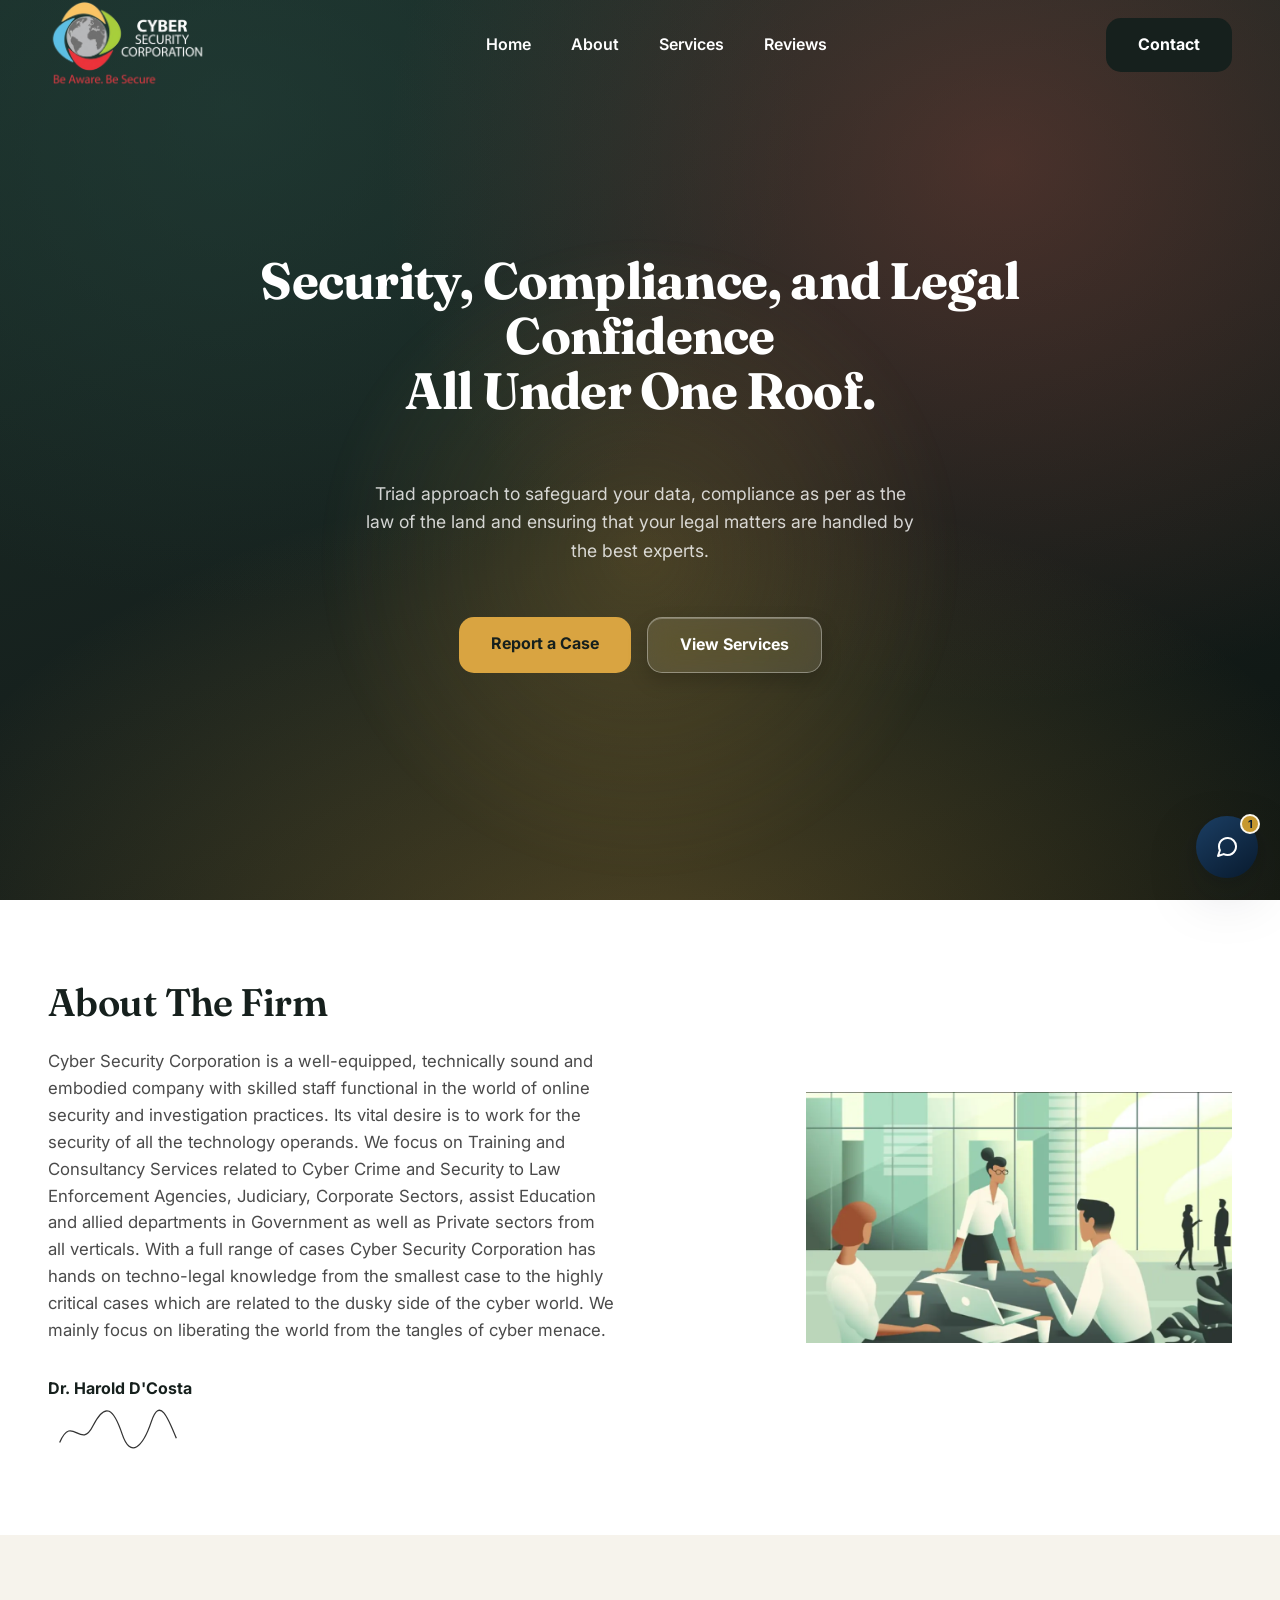
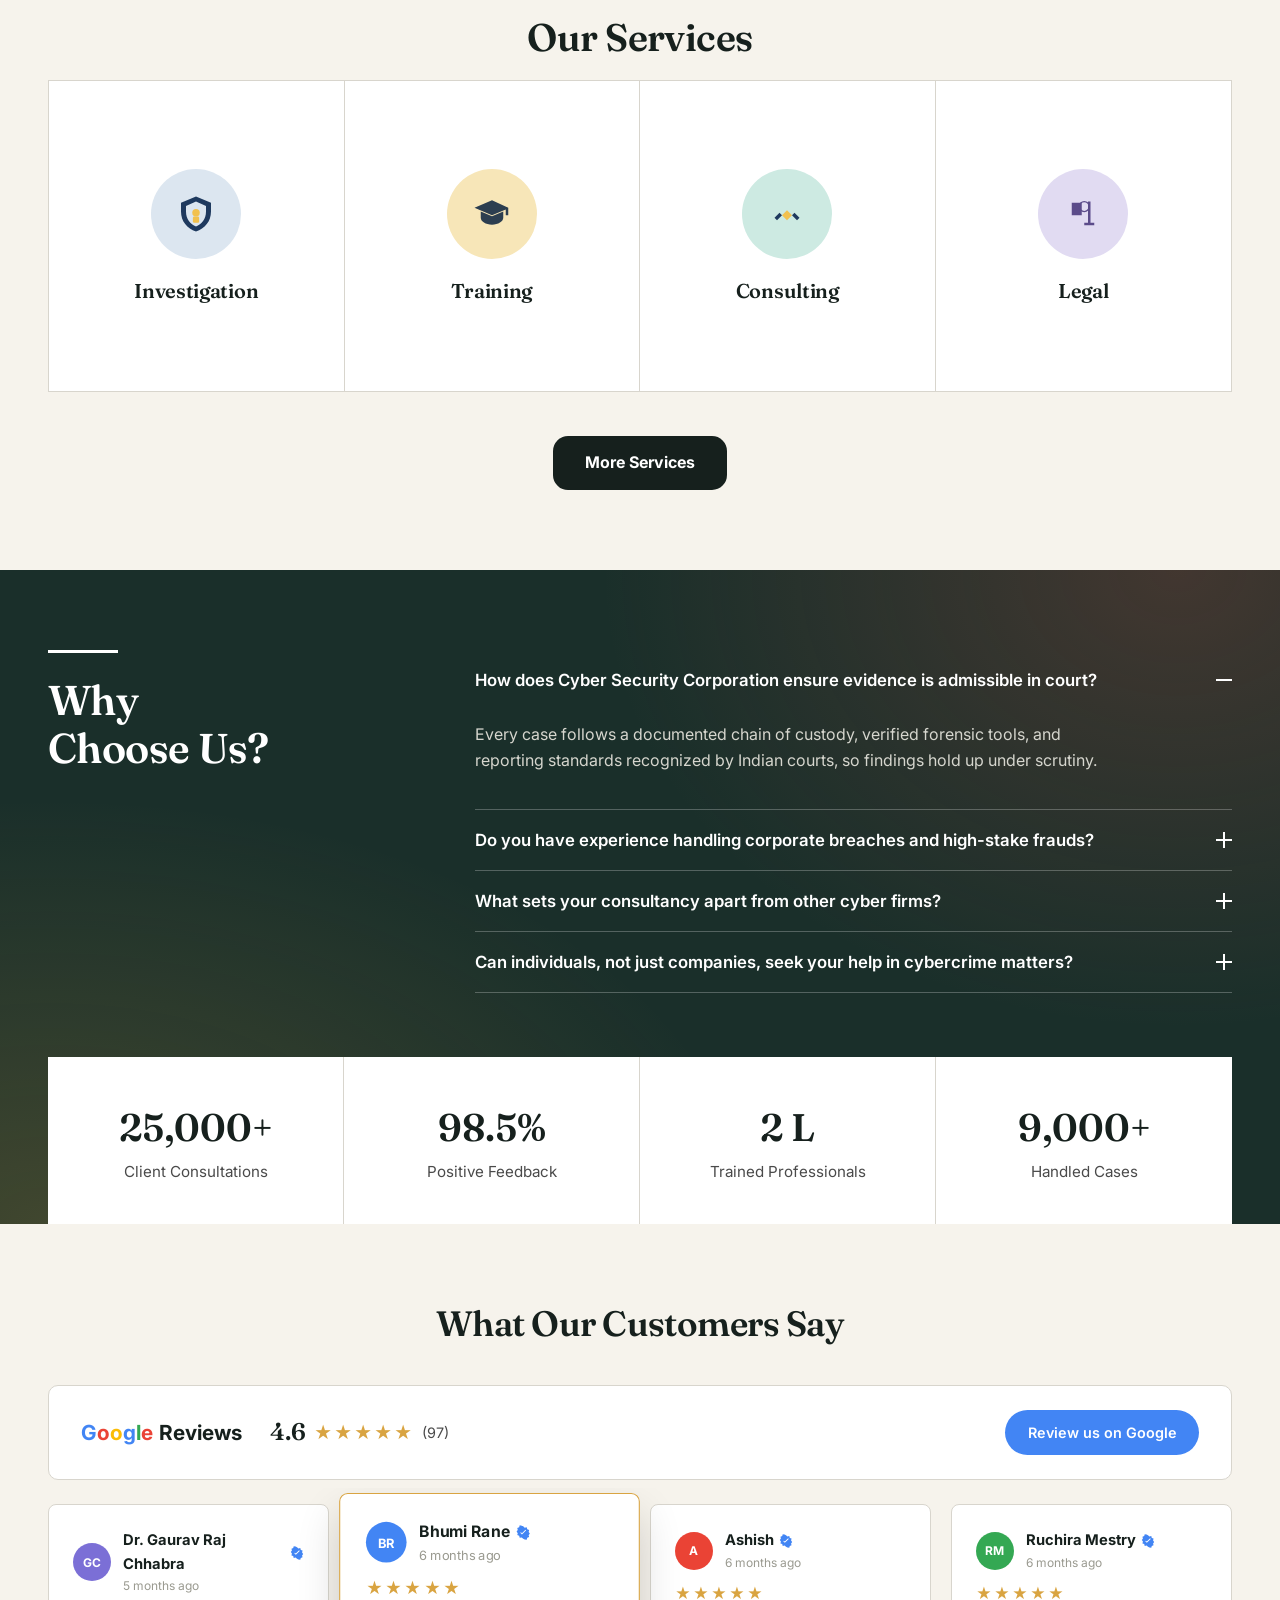
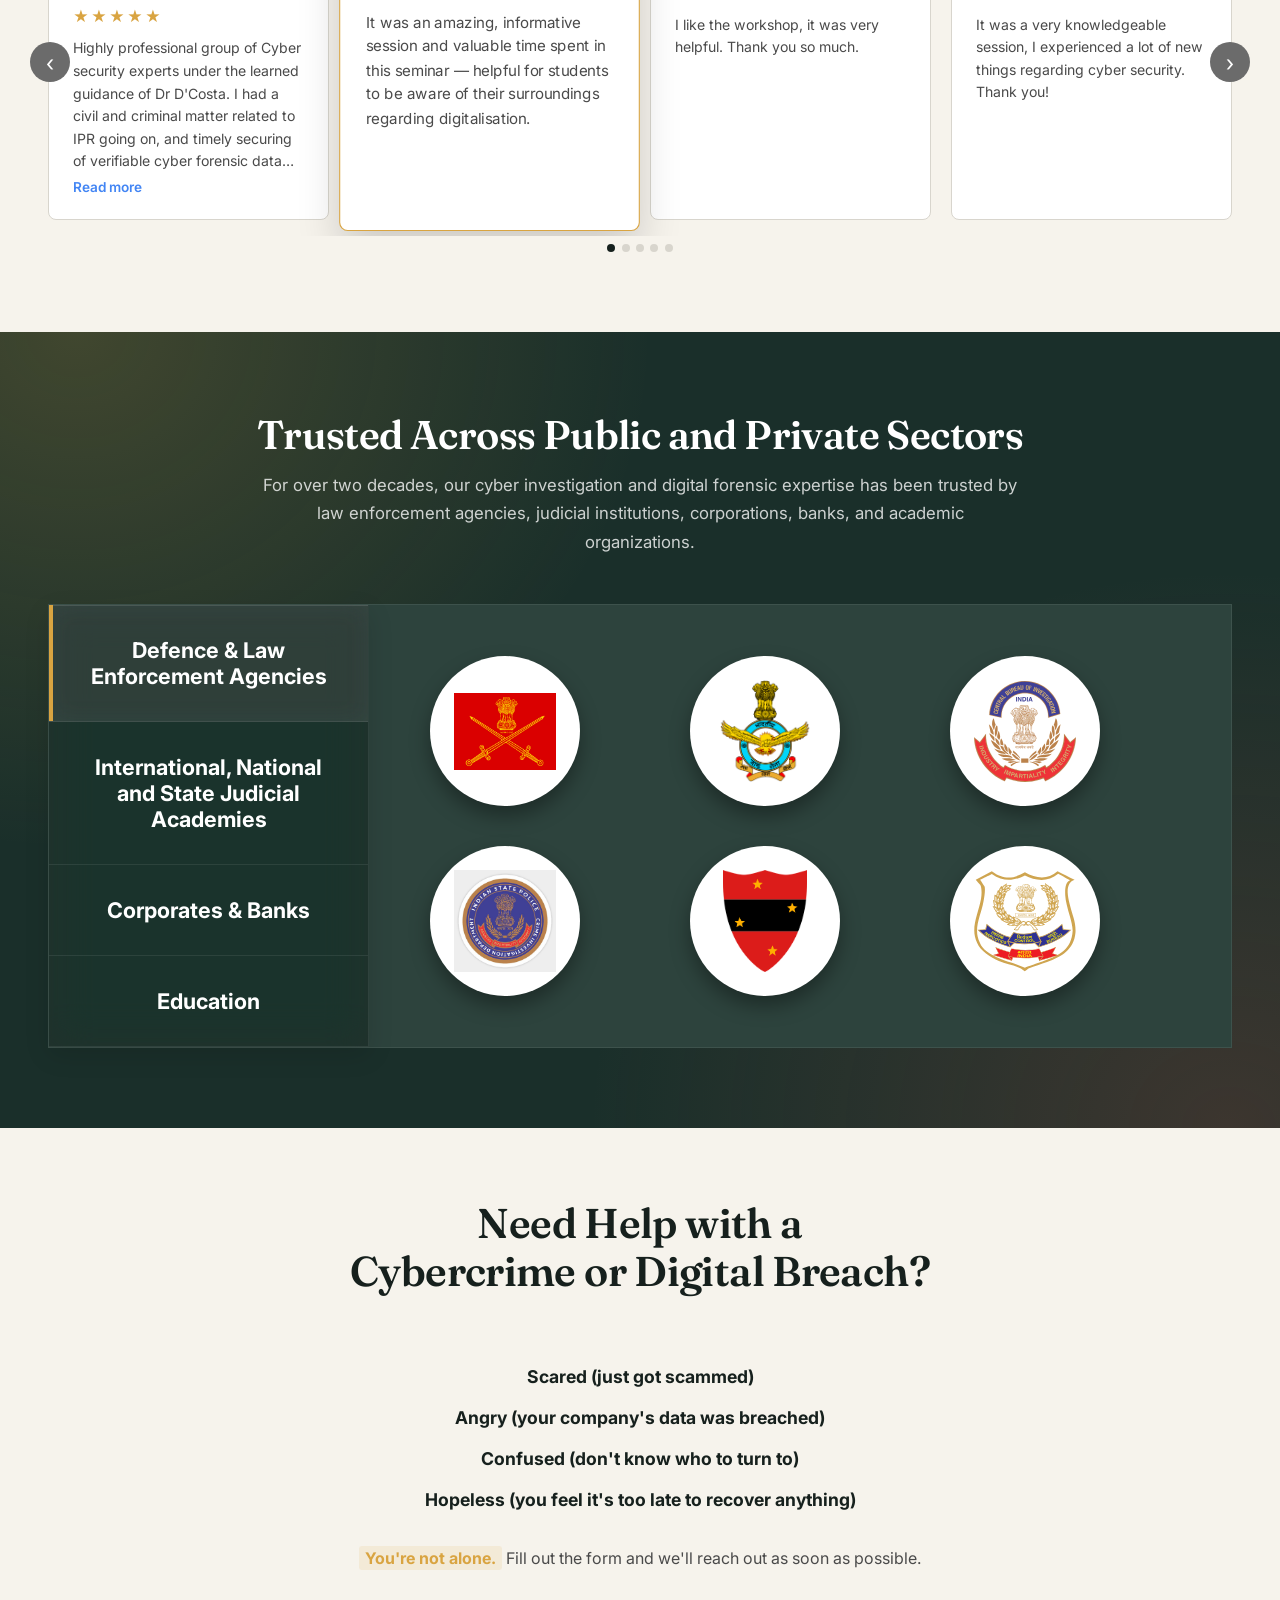
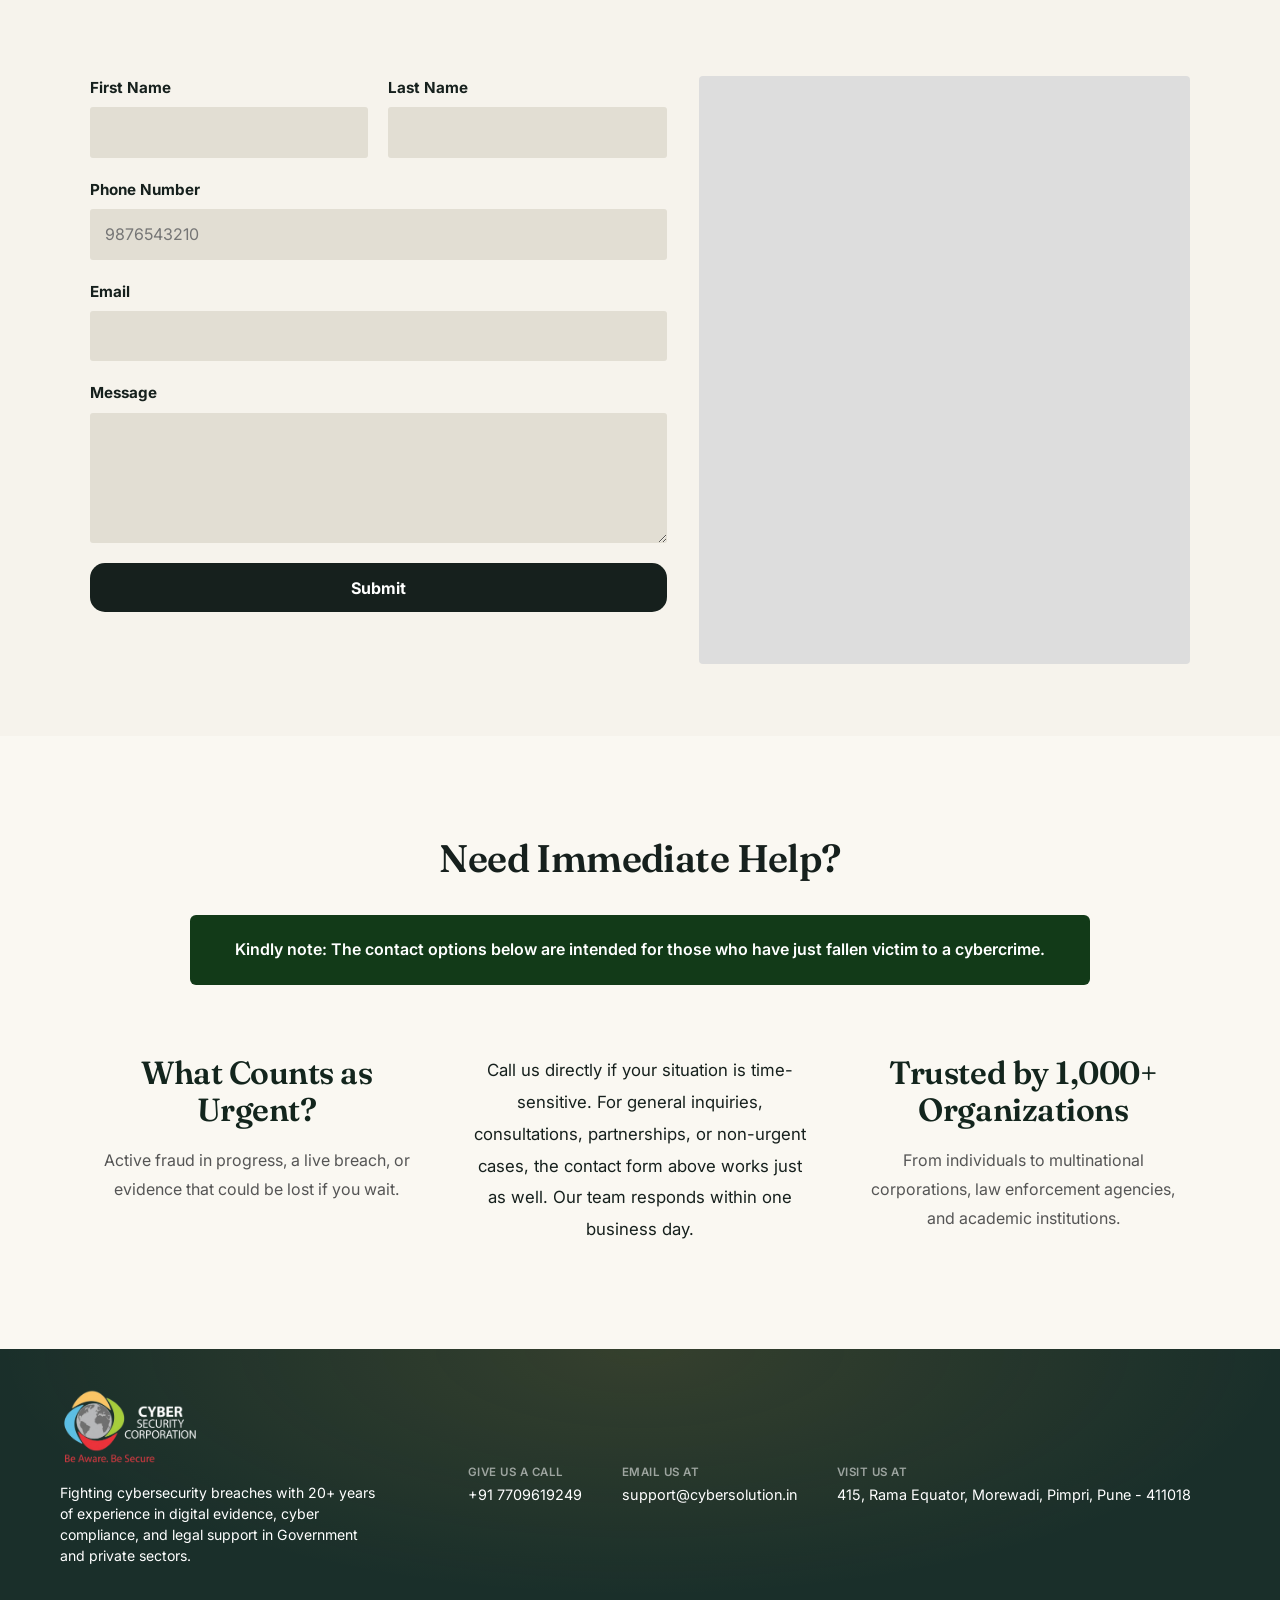
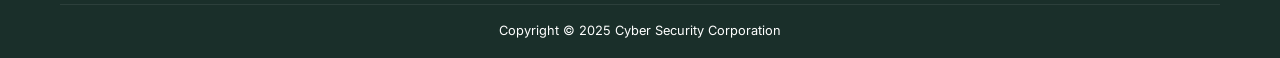
==== commit d792a242: "Initial commit" ====
--- a/index.html
+++ b/index.html
@@ -93,7 +93,6 @@
 <!-- ============ SERVICES ============ -->
 <section class="services" id="services">
   <h2>Our Services</h2>
-  <p class="services-sub">We are here to protect you and help you recover from cyber disasters.</p>
 
   <div class="service-grid">
     <div class="service-card">
@@ -101,10 +100,10 @@
         <div class="service-icon icon-navy">
           <svg viewBox="0 0 64 64" width="40" height="40"><path fill="#1f3a5f" d="M32 4 8 14v14c0 16 10 27 24 32 14-5 24-16 24-32V14L32 4zm0 8 16 7v9c0 12-7 20-16 24-9-4-16-12-16-24v-9l16-7z"/><circle cx="32" cy="30" r="6" fill="#f2c14e"/><rect x="27" y="36" width="10" height="10" rx="2" fill="#f2c14e"/></svg>
         </div>
-        <h3>Cyber Crime Investigation</h3>
+        <h3>Investigation</h3>
       </div>
       <div class="service-back">
-        <h3>Cyber Crime Investigation</h3>
+        <h3>Investigation</h3>
         <p>Digital forensics and evidence-gathering for fraud, breaches, and online harassment cases, prepared to hold up in court.</p>
         <a href="services.html#investigation" class="service-readmore">Read more →</a>
       </div>
@@ -115,10 +114,10 @@
         <div class="service-icon icon-gold">
           <svg viewBox="0 0 64 64" width="40" height="40"><path fill="#2c3e50" d="M32 10 4 22l28 12 22-9.4V34h4V22L32 10z"/><path fill="#2c3e50" d="M14 28v10c0 6 8 11 18 11s18-5 18-11V28l-18 7.7L14 28z"/></svg>
         </div>
-        <h3>Cyber Training</h3>
+        <h3>Training</h3>
       </div>
       <div class="service-back">
-        <h3>Cyber Training</h3>
+        <h3>Training</h3>
         <p>Workshops and certification programs for staff, law enforcement, and institutions on cyber hygiene and threat response.</p>
         <a href="services.html#training" class="service-readmore">Read more →</a>
       </div>
@@ -143,10 +142,10 @@
         <div class="service-icon icon-purple">
           <svg viewBox="0 0 64 64" width="40" height="40"><rect x="14" y="14" width="16" height="20" fill="#5b4b8a"/><path fill="#5b4b8a" d="M40 12h4v34h-4zM34 46h16v4H34z"/><circle cx="34" cy="20" r="8" fill="none" stroke="#5b4b8a" stroke-width="2"/></svg>
         </div>
-        <h3>Cyber Law</h3>
+        <h3>Legal</h3>
       </div>
       <div class="service-back">
-        <h3>Cyber Law</h3>
+        <h3>Legal</h3>
         <p>Legal counsel on India's cyber regulations from filing complaints to representing clients through prosecution.</p>
         <a href="services.html#cyber-law" class="service-readmore">Read more →</a>
       </div>
@@ -208,10 +207,10 @@
   </div>
 
   <div class="stats-bar">
-    <div class="stat"><span class="stat-num">450+</span><span class="stat-label">Client Consultations</span></div>
+    <div class="stat"><span class="stat-num">25,000+</span><span class="stat-label">Client Consultations</span></div>
     <div class="stat"><span class="stat-num">98.5%</span><span class="stat-label">Positive Feedback</span></div>
-    <div class="stat"><span class="stat-num">10000+</span><span class="stat-label">Trained Professionals</span></div>
-    <div class="stat"><span class="stat-num">8,000+</span><span class="stat-label">Handled Cases</span></div>
+    <div class="stat"><span class="stat-num">2 L</span><span class="stat-label">Trained Professionals</span></div>
+    <div class="stat"><span class="stat-num">9,000+</span><span class="stat-label">Handled Cases</span></div>
   </div>
 </section>
 
@@ -626,7 +625,7 @@
   <div class="footer-top">
     <div class="footer-brand">
       <img src="assets/Picture2-removebg.png" alt="Cyber Security Corporation" width="140">
-      <p>Fighting cybercrime with 20+ years of forensic expertise, trusted across India's public and private sectors.</p>
+      <p>Fighting cybersecurity breaches with 20+ years of experience in digital evidence, cyber compliance, and legal support in Government and private sectors.</p>
     </div>
     <div class="footer-cols">
       <div class="footer-col">
--- a/style.css
+++ b/style.css
@@ -463,9 +463,6 @@
   position: absolute;
   inset: 0;
   pointer-events: none;
-  background-image:
-    linear-gradient(rgba(255,255,255,.04) 1px, transparent 1px),
-    linear-gradient(90deg, rgba(255,255,255,.04) 1px, transparent 1px);
   background-size: 64px 64px;
   -webkit-mask-image: radial-gradient(70% 70% at 50% 30%, #000 30%, transparent 85%);
   mask-image: radial-gradient(70% 70% at 50% 30%, #000 30%, transparent 85%);
@@ -1189,9 +1186,6 @@
   content: "";
   position: absolute;
   inset: 0;
-  background-image:
-    linear-gradient(rgba(255,255,255,.05) 1px, transparent 1px),
-    linear-gradient(90deg, rgba(255,255,255,.05) 1px, transparent 1px);
   background-size: 64px 64px;
   -webkit-mask-image: radial-gradient(85% 80% at 50% 40%, #000 30%, transparent 85%);
   mask-image: radial-gradient(85% 80% at 50% 40%, #000 30%, transparent 85%);
@@ -1288,11 +1282,51 @@
 .cat-eyebrow { font-size: 0.78rem; font-weight: 700; letter-spacing: .06em; text-transform: uppercase; color: var(--gold); }
 .cat-heading h2 { font-size: 1.9rem; }
 .cat-heading p { color: var(--gray-text); font-size: 0.98rem; margin: 0; }
+.cat-actions {
+  display: flex;
+  flex-wrap: wrap;
+  gap: 0.85rem;
+  margin-top: 0.4rem;
+}
+.cat-contact-btn,
+.cat-readmore-btn {
+  padding: 0.75rem 1.4rem;
+  font-size: 0.9rem;
+  font-weight: 600;
+  border-radius: 10px;
+  display: inline-flex;
+  align-items: center;
+  gap: 0.5rem;
+  transition: transform .2s ease, box-shadow .2s ease, background .2s ease, border-color .2s ease, color .2s ease;
+}
 .cat-contact-btn {
-  align-self: flex-start;
-  padding: 0.7rem 1.5rem;
-  font-size: 0.92rem;
-  margin-top: 0.25rem;
+  background: var(--ink);
+  color: var(--white);
+}
+.cat-contact-btn:hover {
+  background: #000;
+  transform: translateY(-2px);
+  box-shadow: 0 10px 22px rgba(0,0,0,.18);
+}
+.cat-readmore-btn {
+  background: transparent;
+  color: var(--ink);
+  border: 1.5px solid var(--border-gray);
+}
+.cat-readmore-btn:hover {
+  border-color: var(--ink);
+  background: var(--ink);
+  color: var(--white);
+  transform: translateY(-2px);
+}
+.cat-contact-btn::after,
+.cat-readmore-btn::after {
+  content: "→";
+  transition: transform .2s ease;
+}
+.cat-contact-btn:hover::after,
+.cat-readmore-btn:hover::after {
+  transform: translateX(3px);
 }
 
 /* brief highlight on the case-type field when arriving via a "Contact Now" link */
@@ -1312,7 +1346,7 @@
 }
 .cat-list li {
   display: flex;
-  align-items: flex-start;
+  align-items: center;
   gap: 0.7rem;
   font-size: 0.98rem;
   padding: 0.85rem 1rem;
@@ -1329,7 +1363,6 @@
   color: var(--white);
   font-size: 0.72rem;
   display: flex; align-items: center; justify-content: center;
-  margin-top: 0.1rem;
 }
 
 .icon-brick { background: #f3ddd9; }
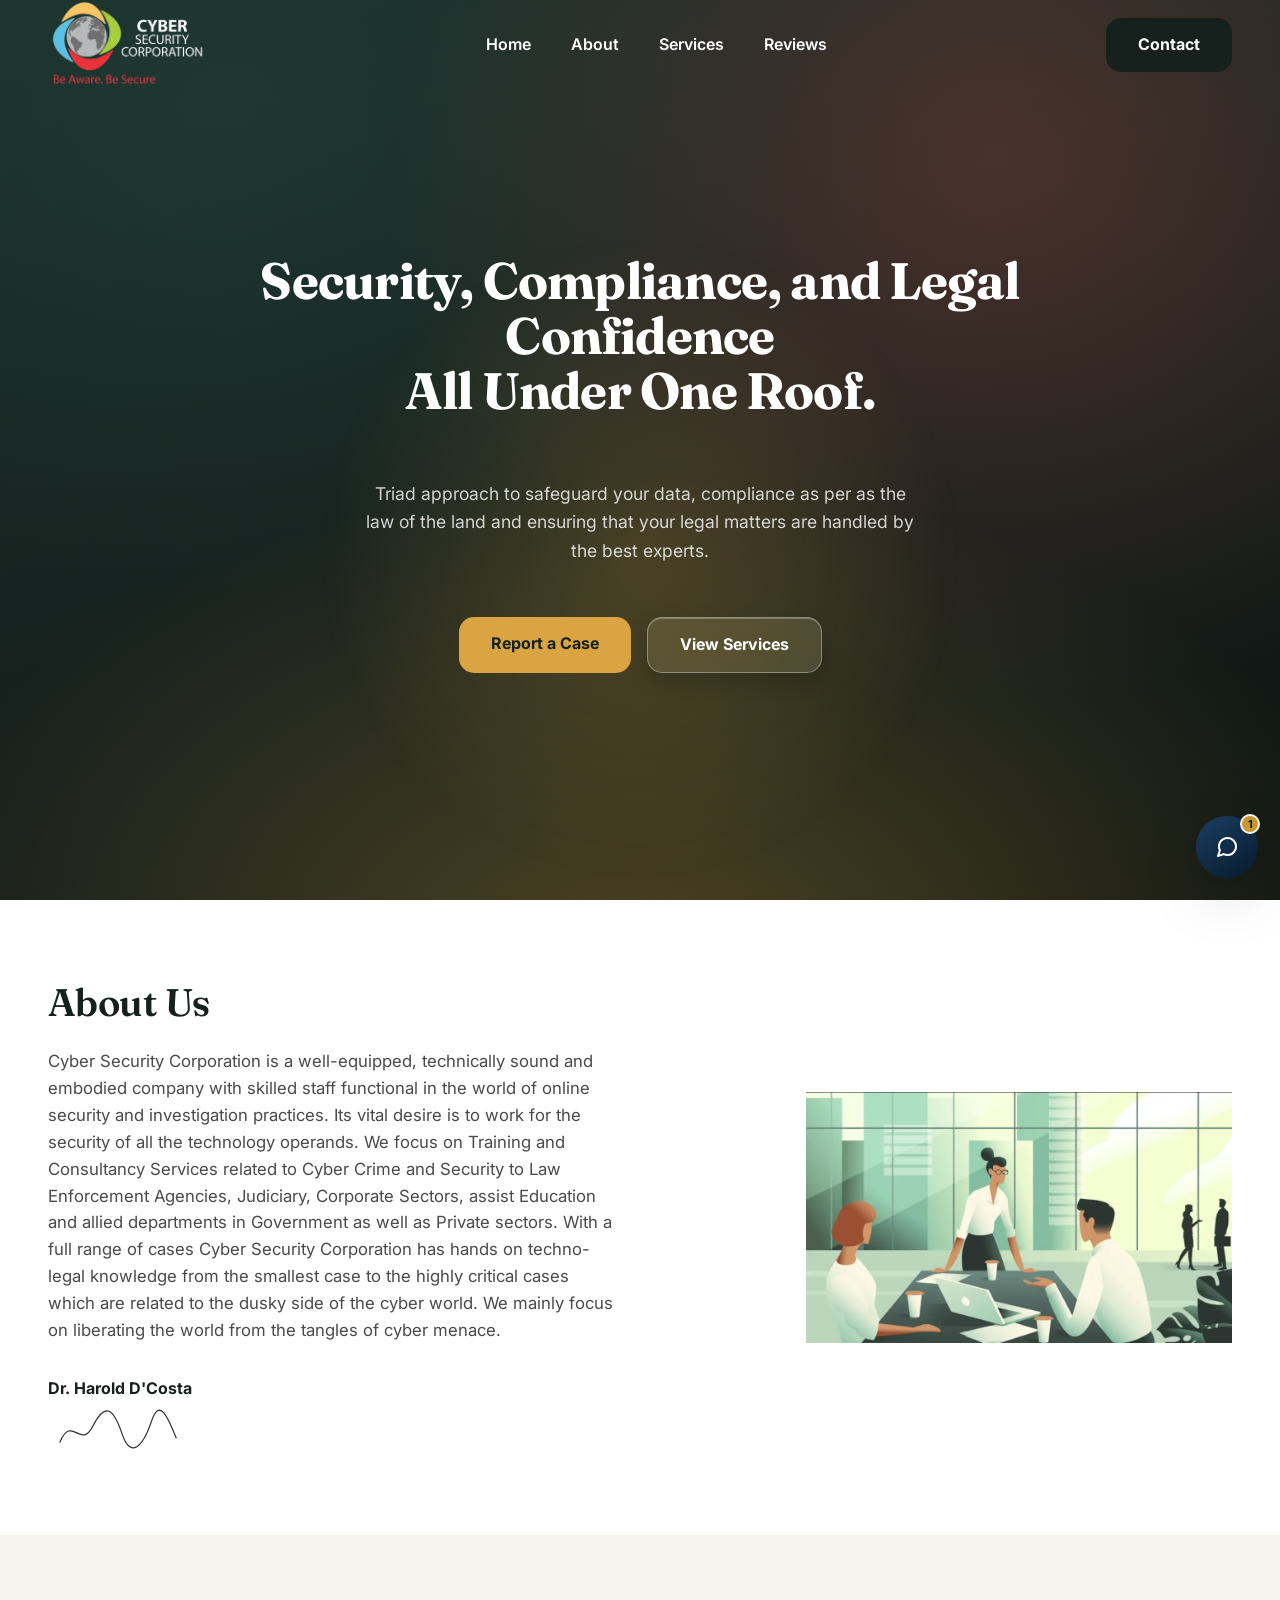
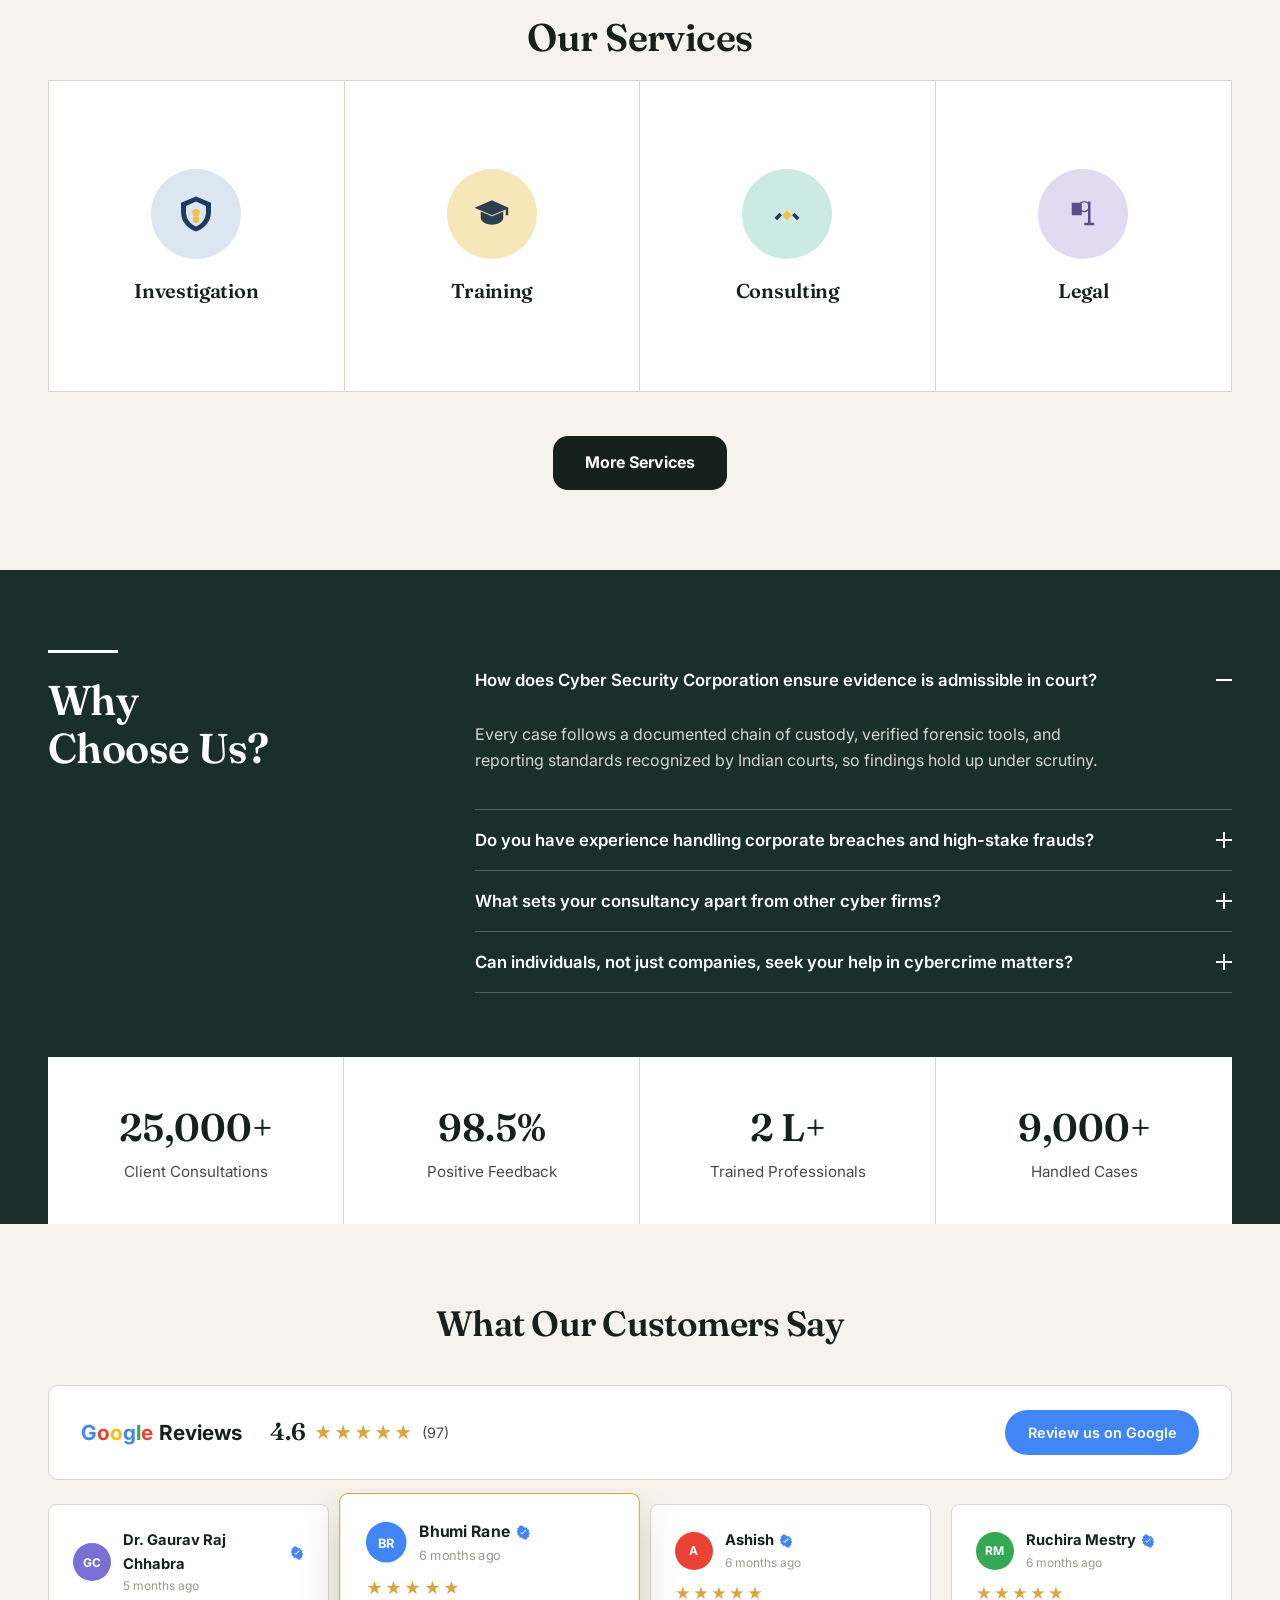
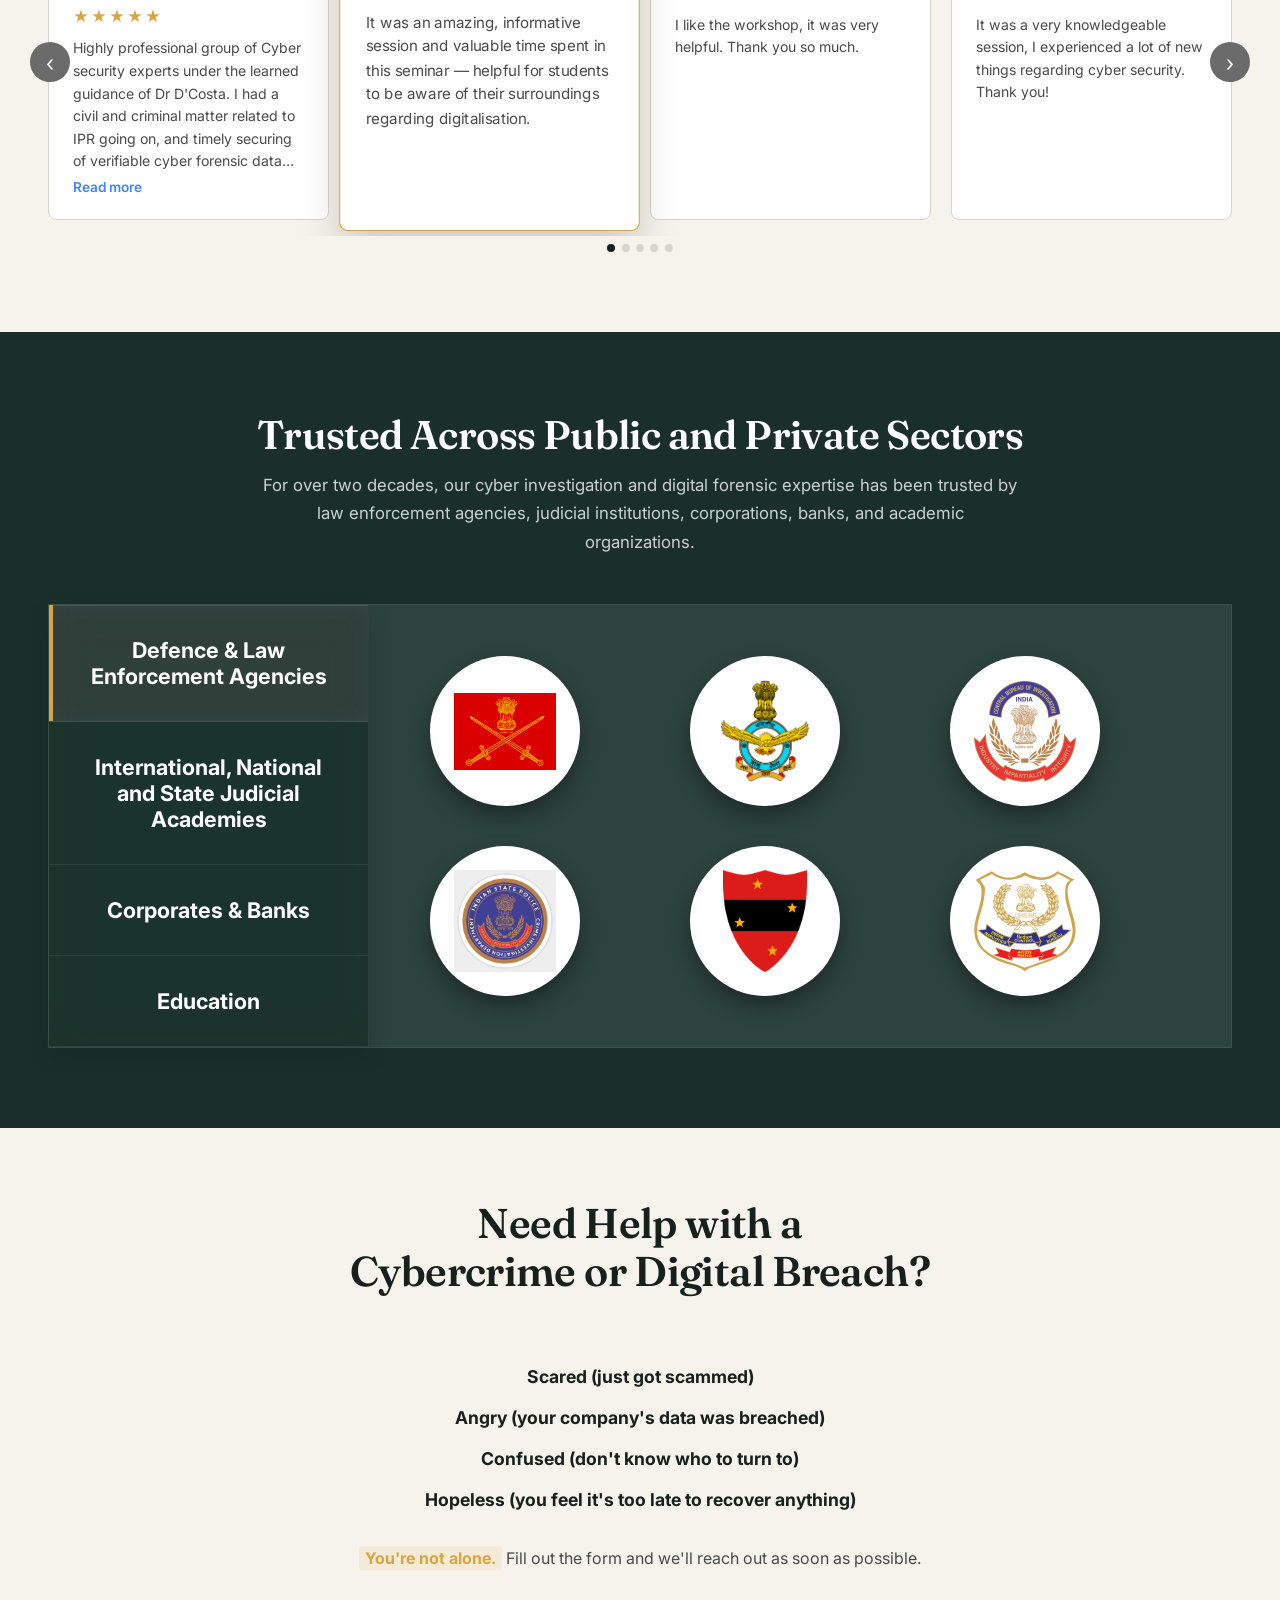
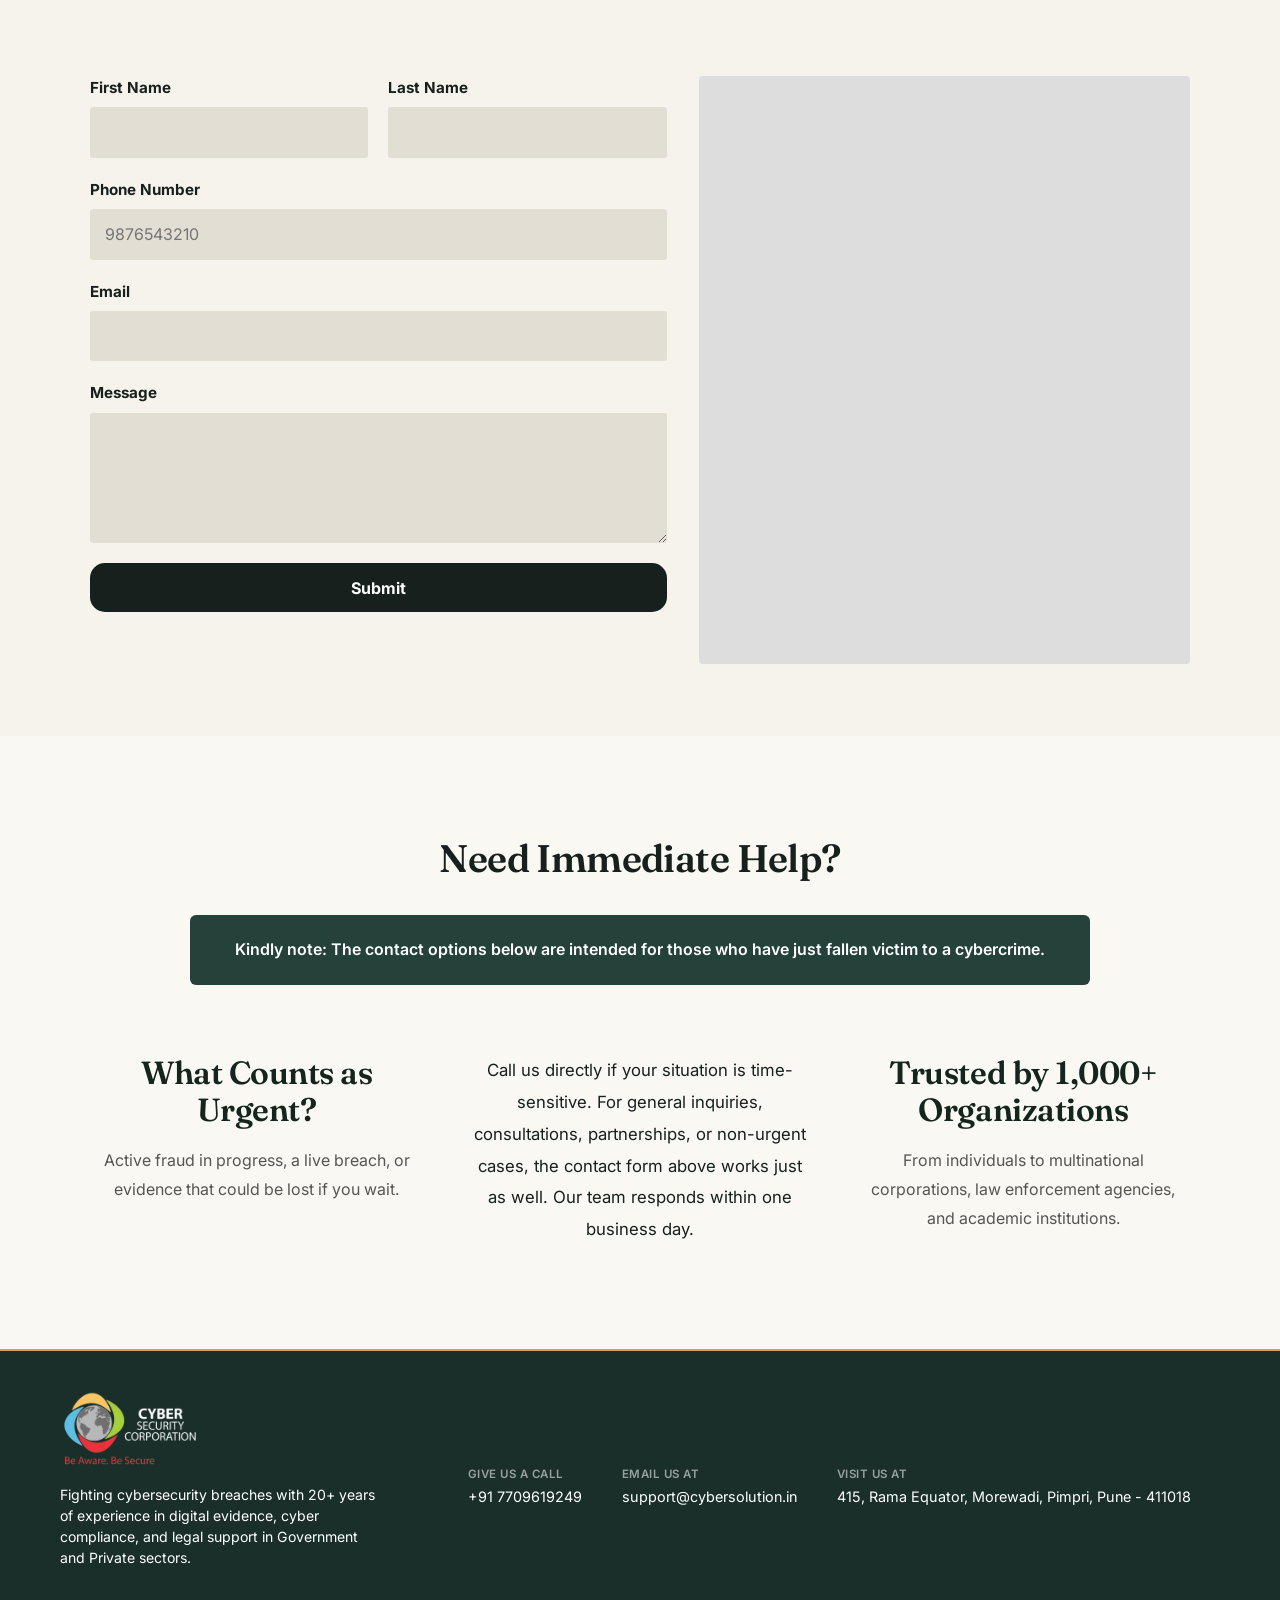
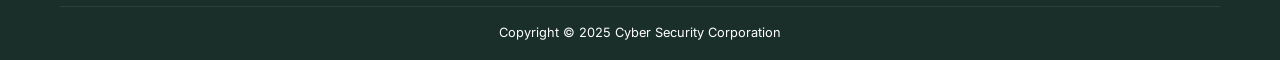
==== commit e00c6672: "Add .gitignore" ====
--- a/index.html
+++ b/index.html
@@ -52,7 +52,7 @@
     <ul class="nav-links" id="navLinks">
       <li><a href="#home">Home</a></li>
       <li><a href="#about">About</a></li>
-      <li><a href="#services">Services</a></li>
+      <li><a href="services.html">Services</a></li>
       <li><a href="#reviews">Reviews</a></li>
     </ul>
     <a href="#contact" class="btn btn-dark nav-contact">Contact</a>
@@ -64,7 +64,7 @@
     <p>Triad approach to safeguard your data, compliance as per as the law of the land and ensuring that your legal matters are handled by the best experts.</p>
     <div class="hero-actions">
       <a href="#contact" class="btn btn-dark">Report a Case</a>
-      <a href="#services" class="btn btn-ghost">View Services</a>
+      <a href="services.html" class="btn btn-ghost">View Services</a>
     </div>
   </div>
 
@@ -73,10 +73,10 @@
 <!-- ============ ABOUT ============ -->
 <section class="about" id="about">
   <div class="about-text">
-    <h2>About The Firm</h2>
+    <h2>About Us</h2>
     <p>Cyber Security Corporation is a well-equipped, technically sound and embodied company with skilled staff functional in the world of online security and investigation practices. Its vital desire is to work for the security of all the technology operands.
 
-We focus on Training and Consultancy Services related to Cyber Crime and Security to Law Enforcement Agencies, Judiciary, Corporate Sectors, assist Education and allied departments in Government as well as Private sectors from all verticals. With a full range of cases Cyber Security Corporation has hands on techno-legal knowledge from the smallest case to the highly critical cases which are related to the dusky side of the cyber world. We mainly focus on liberating the world from the tangles of cyber menace.</p>
+We focus on Training and Consultancy Services related to Cyber Crime and Security to Law Enforcement Agencies, Judiciary, Corporate Sectors, assist Education and allied departments in Government as well as Private sectors. With a full range of cases Cyber Security Corporation has hands on techno-legal knowledge from the smallest case to the highly critical cases which are related to the dusky side of the cyber world. We mainly focus on liberating the world from the tangles of cyber menace.</p>
     <div class="signature">
       <span class="sig-name">Dr. Harold D'Costa</span>
       <svg class="sig-mark" viewBox="0 0 160 60" width="140" height="50">
@@ -112,7 +112,7 @@
     <div class="service-card">
       <div class="service-front">
         <div class="service-icon icon-gold">
-          <svg viewBox="0 0 64 64" width="40" height="40"><path fill="#2c3e50" d="M32 10 4 22l28 12 22-9.4V34h4V22L32 10z"/><path fill="#2c3e50" d="M14 28v10c0 6 8 11 18 11s18-5 18-11V28l-18 7.7L14 28z"/></svg>
+          <svg viewBox="0 0 64 64" width="40" height="40"><path fill="#2c3e50" d="M32 10 4 22l28 12 22-9.4V34h4V22L +32 10z"/><path fill="#2c3e50" d="M14 28v10c0 6 8 11 18 11s18-5 18-11V28l-18 7.7L14 28z"/></svg>
         </div>
         <h3>Training</h3>
       </div>
@@ -181,7 +181,7 @@
             <span class="acc-icon"></span>
           </button>
           <div class="acc-panel">
-            <p>Yes our team has led investigations into large-scale corporate data breaches and financial fraud cases across multiple industries.</p>
+            <p>Yes our team has led investigations into large-scale corporate data breaches, social media breaches, economic frauds, IPR cases across multiple industries.</p>
           </div>
         </div>
         <div class="acc-item">
@@ -190,7 +190,7 @@
             <span class="acc-icon"></span>
           </button>
           <div class="acc-panel">
-            <p>Two decades of purely referral-built trust, a legal-grade forensic process, and a team that includes both investigators and cyber-law practitioners under one roof.</p>
+            <p>Two decades of purely referral-built trust, a legal-grade forensic process, and a team that includes both investigators, forensics experts, cyber-compliant officers and cyber-law practitioners under one roof.</p>
           </div>
         </div>
         <div class="acc-item">
@@ -209,7 +209,7 @@
   <div class="stats-bar">
     <div class="stat"><span class="stat-num">25,000+</span><span class="stat-label">Client Consultations</span></div>
     <div class="stat"><span class="stat-num">98.5%</span><span class="stat-label">Positive Feedback</span></div>
-    <div class="stat"><span class="stat-num">2 L</span><span class="stat-label">Trained Professionals</span></div>
+    <div class="stat"><span class="stat-num">2 L+</span><span class="stat-label">Trained Professionals</span></div>
     <div class="stat"><span class="stat-num">9,000+</span><span class="stat-label">Handled Cases</span></div>
   </div>
 </section>
@@ -625,7 +625,7 @@
   <div class="footer-top">
     <div class="footer-brand">
       <img src="assets/Picture2-removebg.png" alt="Cyber Security Corporation" width="140">
-      <p>Fighting cybersecurity breaches with 20+ years of experience in digital evidence, cyber compliance, and legal support in Government and private sectors.</p>
+      <p>Fighting cybersecurity breaches with 20+ years of experience in digital evidence, cyber compliance, and legal support in Government and Private sectors.</p>
     </div>
     <div class="footer-cols">
       <div class="footer-col">
--- a/style.css
+++ b/style.css
@@ -8,6 +8,8 @@
   --brick: #a94a3f;
   --gray-text: #4a4a4a;
   --border-gray: #d8d5cd;
+  --charcoal: #1c1e22;
+  --charcoal-deep: #131518;
   font-size: 16px;
   --glass-bg: rgba(22,32,29,.50);
   --glass-blur: blur(20px);
@@ -452,8 +454,6 @@
   position: relative;
   overflow: hidden;
   background:
-    radial-gradient(45% 70% at 92% 0%, rgba(169,74,63,.28) 0%, rgba(169,74,63,0) 100%),
-    radial-gradient(55% 65% at 4% 100%, rgba(217,164,65,.20) 0%, rgba(217,164,65,0) 100%),
     var(--forest-dark);
   color: var(--white);
   padding: 5rem 3rem 0;
@@ -683,8 +683,7 @@
     position: relative;
     overflow: hidden;
     background:
-      radial-gradient(45% 65% at 6% 0%, rgba(217,164,65,.20) 0%, rgba(217,164,65,0) 100%),
-      radial-gradient(50% 70% at 96% 100%, rgba(169,74,63,.24) 0%, rgba(169,74,63,0) 100%),
+
       #1a2f2a;
     padding:5rem 3rem;
     display:flex;
@@ -1042,7 +1041,7 @@
 .help-note{
     max-width:900px;
     margin:0 auto 70px;
-    background:#123a18;
+    background:var(--forest);
     color:#fff;
     padding:22px 28px;
     border-radius:6px;
@@ -1086,43 +1085,14 @@
     font-size:1.05rem;
 }
 
-/* FOOTER*/
-/* .site-footer { background: var(--forest-dark); color: var(--white); padding: 3rem; } 
-.footer-cols {
-  display: grid;
-  grid-template-columns: repeat(3, 1fr);
-  gap: 2rem;
-  max-width: 1100px;
-  margin: 0 auto;
-  text-align: center;
-}
-.footer-label {
-  display: inline-block;
-  background: rgba(255,255,255,0.08);
-  padding: 0.75rem 1.5rem;
-  border-radius: 3px;
-  font-weight: 700;
-  margin-bottom: 0.75rem;
-}
-.footer-value { display: block; color: #d6d6ce; }
-.copyright {
-  text-align: center;
-  background: var(--ink);
-  color: #999;
-  margin: 0;
-  padding: 1rem;
-  font-size: 0.85rem;
-} */
-
 
 .site-footer {
   position: relative;
   overflow: hidden;
-  background:
-    radial-gradient(50% 80% at 50% 0%, rgba(217,164,65,.14) 0%, rgba(217,164,65,0) 100%),
-    var(--forest-dark);
+  background: var(--forest-dark);
   color: var(--ice);
   padding: 2.5rem 3rem 0;
+  border-top: 2px solid var(--gold);
 }
 .footer-top { position: relative; z-index: 1; }
 .footer-top {
@@ -1230,9 +1200,13 @@
 
 .quicknav{
     display:flex;
-    gap:.6rem;
+    gap:.75rem;
     overflow-x:auto;
     white-space:nowrap;
+    align-items:center;
+    justify-content:center;
+    max-width:1160px;
+    margin:0 auto;
     padding:.9rem 3rem;
 }
 .quicknav::-webkit-scrollbar {
@@ -1343,6 +1317,7 @@
   display: grid;
   grid-template-columns: repeat(2, 1fr);
   gap: 0.9rem 1.5rem;
+  margin-top: 5.5rem;
 }
 .cat-list li {
   display: flex;
@@ -1353,6 +1328,23 @@
   background: var(--white);
   border: 1px solid var(--border-gray);
   border-radius: 6px;
+
+  /* scroll-reveal: start hidden, offset to the left */
+  opacity: 0;
+  transform: translateX(-32px);
+  transition: opacity 0.6s ease, transform 0.6s ease;
+  transition-delay: var(--reveal-delay, 0s);
+}
+.cat-list.is-visible li {
+  opacity: 1;
+  transform: translateX(0);
+}
+@media (prefers-reduced-motion: reduce) {
+  .cat-list li {
+    opacity: 1;
+    transform: none;
+    transition: none;
+  }
 }
 .bg-cream .cat-list li { background: var(--cream); }
 .cat-list li .tick {
@@ -1498,9 +1490,233 @@
 .services-cta-banner h2 { font-size: 2rem; margin-bottom: 0.9rem; }
 .services-cta-banner p { color: #f1efe8; max-width: 520px; margin: 0 auto 2rem; }
 
+/* ==========================================================
+   TRACK EXPLORER — "find your cyber career path" component
+   ========================================================== */
+.track-explorer {
+  padding: 5.5rem 3rem;
+  background: var(--cream);
+}
+.track-explorer-inner { max-width: 1160px; margin: 0 auto; }
+
+.track-header { max-width: 640px; margin-bottom: 3rem; }
+.track-header .cat-eyebrow { display: block; margin-bottom: 0.6rem; }
+.track-header h2 { font-size: 2.3rem; margin-bottom: 0.9rem; }
+.track-header p { color: var(--gray-text); font-size: 1.02rem; margin: 0; }
+
+.track-wrapper {
+  display: grid;
+  grid-template-columns: 300px 1fr;
+  gap: 2rem;
+  align-items: start;
+}
+
+/* -- Sidebar tab list -- */
+.track-sidebar {
+  background: var(--white);
+  border: 1px solid var(--border-gray);
+  border-radius: 14px;
+  overflow: hidden;
+  box-shadow: 0 10px 26px rgba(22,32,29,.05);
+}
+.track-tab {
+  width: 100%;
+  display: flex;
+  align-items: center;
+  justify-content: space-between;
+  gap: 0.75rem;
+  text-align: left;
+  background: var(--white);
+  border: none;
+  border-bottom: 1px solid var(--border-gray);
+  padding: 1.1rem 1.3rem;
+  transition: background .2s ease;
+}
+.track-sidebar .track-tab:last-child { border-bottom: none; }
+.track-tab:hover { background: var(--cream); }
+.track-tab-text { display: flex; flex-direction: column; gap: 0.25rem; }
+.track-tab-title { font-weight: 700; font-size: 0.98rem; color: var(--ink); }
+.track-tab-sub { font-size: 0.78rem; color: var(--gray-text); }
+.track-tab-arrow {
+  flex-shrink: 0;
+  opacity: 0;
+  transform: translateX(-4px);
+  transition: .2s ease;
+  color: var(--gold);
+  font-weight: 700;
+}
+.track-tab.active {
+  background: var(--cream);
+  border-left: 4px solid var(--gold);
+  padding-left: calc(1.3rem - 4px);
+}
+.track-tab.active .track-tab-arrow { opacity: 1; transform: translateX(0); }
+
+/* -- Dark content card -- */
+.track-panel {
+  display: none;
+  position: relative;
+  overflow: hidden;
+  color: var(--white);
+  border-radius: 16px;
+  padding: 2.5rem;
+  background:
+    radial-gradient(50% 65% at 100% 0%, rgba(217,164,65,.22) 0%, rgba(217,164,65,0) 100%),
+    radial-gradient(55% 70% at 0% 100%, rgba(169,74,63,.22) 0%, rgba(169,74,63,0) 100%),
+    linear-gradient(160deg, var(--forest-dark) 0%, var(--ink) 60%, #0e1512 100%);
+  box-shadow: 0 18px 40px rgba(22,32,29,.18);
+  animation: fade .35s;
+}
+.track-panel.active { display: block; }
+
+.tp-top {
+  display: flex;
+  justify-content: space-between;
+  align-items: flex-start;
+  gap: 1.5rem;
+  flex-wrap: wrap;
+  position: relative;
+  z-index: 1;
+}
+.tp-eyebrow { font-size: 0.76rem; font-weight: 700; letter-spacing: .06em; text-transform: uppercase; color: var(--gold); display: block; margin-bottom: 0.6rem; }
+.tp-top h3 { font-size: 1.9rem; color: var(--white); margin-bottom: 0.9rem; }
+.tp-badge {
+  display: inline-block;
+  background: var(--white);
+  color: var(--ink);
+  font-size: 0.72rem;
+  font-weight: 700;
+  letter-spacing: .04em;
+  text-transform: uppercase;
+  padding: 0.5rem 0.9rem;
+  border-radius: 4px;
+}
+.tp-stats { display: flex; gap: 1.25rem; flex-shrink: 0; }
+.tp-stat { text-align: right; padding-right: 1.25rem; border-right: 1px solid rgba(255,255,255,.18); }
+.tp-stat:last-child { border-right: none; padding-right: 0; }
+.tp-stat strong { display: block; font-family: 'Fraunces', Georgia, serif; font-size: 1.5rem; font-weight: 600; color: var(--white); }
+.tp-stat span { font-size: 0.78rem; color: #cfcbc0; }
+
+.tp-divider { border: none; border-top: 1px solid rgba(255,255,255,.12); margin: 1.75rem 0; position: relative; z-index: 1; }
+
+.tp-section-label {
+  font-size: 0.76rem; font-weight: 700; letter-spacing: .06em; text-transform: uppercase;
+  color: #cfcbc0; margin-bottom: 1.1rem; position: relative; z-index: 1;
+}
+
+.tp-body {
+  position: relative; z-index: 1;
+  display: grid;
+  grid-template-columns: 1fr 260px;
+  gap: 2rem;
+  align-items: start;
+}
+
+/* -- Side box: roles + CTA -- */
+.tp-side {
+  display: flex;
+  flex-direction: column;
+  background: rgba(255,255,255,.06);
+  border: 1px solid rgba(255,255,255,.1);
+  border-radius: 12px;
+  padding: 1.5rem;
+}
+.tp-role-tags { display: flex; flex-wrap: wrap; gap: 0.5rem; margin-bottom: 1.5rem; }
+.tp-role-tags span {
+  font-size: 0.82rem; font-weight: 600;
+  background: rgba(255,255,255,.08);
+  border: 1px solid rgba(255,255,255,.16);
+  color: var(--white);
+  padding: 0.4rem 0.8rem;
+  border-radius: 999px;
+}
+
+.tp-actions { display: flex; flex-direction: column; gap: 0.75rem; margin-top: auto; }
+.tp-btn-solid, .tp-btn-ghost {
+  padding: 0.85rem 1.3rem;
+  font-size: 0.88rem;
+  font-weight: 700;
+  border-radius: 8px;
+  display: inline-flex;
+  align-items: center;
+  justify-content: center;
+  gap: 0.5rem;
+  transition: transform .2s ease, box-shadow .2s ease;
+}
+.tp-btn-solid { background: var(--white); color: var(--ink); }
+.tp-btn-solid:hover,
+.tp-btn-solid.cat-contact-btn:hover {
+  background: var(--white);
+  color: var(--ink);
+  transform: translateY(-2px);
+  box-shadow: 0 10px 22px rgba(0,0,0,.25);
+}
+.tp-btn-ghost { background: var(--gold); color: var(--ink); }
+.tp-btn-ghost:hover { transform: translateY(-2px); box-shadow: 0 10px 22px rgba(217,164,65,.35); }
+
+/* -- Full topic list: the main event -- */
+.tp-topics-box {
+  background: rgba(255,255,255,.05);
+  border: 1px solid rgba(255,255,255,.12);
+  border-radius: 12px;
+  padding: 1.5rem 1.75rem;
+  max-height: 480px;
+  overflow-y: auto;
+  scrollbar-width: thin;
+  scrollbar-color: rgba(255,255,255,.25) transparent;
+}
+.tp-topics-box::-webkit-scrollbar { width: 6px; }
+.tp-topics-box::-webkit-scrollbar-track { background: transparent; }
+.tp-topics-box::-webkit-scrollbar-thumb { background: rgba(255,255,255,.22); border-radius: 3px; }
+.tp-topics-header { display: flex; justify-content: space-between; align-items: baseline; gap: 0.75rem; }
+.tp-topics-header .tp-section-label { margin-bottom: 0; }
+.tp-topics-count { font-size: 0.75rem; color: #a9a599; white-space: nowrap; }
+.tp-topics-list {
+  list-style: none;
+  margin: 1rem 0 0;
+  padding: 0;
+  display: grid;
+  grid-template-columns: repeat(2, 1fr);
+  gap: 0.7rem 1.5rem;
+}
+.tp-topics-list li {
+  font-size: 0.88rem;
+  line-height: 1.4;
+  color: #e6e4dc;
+  padding-left: 1.15rem;
+  position: relative;
+}
+.tp-topics-list li::before {
+  content: "✓";
+  position: absolute;
+  left: 0;
+  top: 0;
+  color: var(--gold);
+  font-size: 0.72rem;
+  font-weight: 700;
+}
+
+@media (max-width: 900px) {
+  .track-wrapper { grid-template-columns: 1fr; }
+  .track-panel { padding: 1.75rem; }
+  .tp-top { flex-direction: column; }
+  .tp-stats { align-self: flex-start; }
+  .tp-stat { text-align: left; }
+  .tp-body { grid-template-columns: 1fr; }
+  .tp-topics-list { grid-template-columns: 1fr; }
+  .tp-topics-box { max-height: 340px; }
+  .tp-actions { flex-direction: row; }
+}
+@media (max-width: 480px) {
+  .track-explorer { padding: 3.5rem 1.25rem; }
+  .track-header h2 { font-size: 1.7rem; }
+  .tp-top h3 { font-size: 1.5rem; }
+  .tp-actions { flex-direction: column; }
+}
+
 /* -- Services case-inquiry form banner -- */
 .services-contact-form {
-  background: linear-gradient(120deg, var(--brick) 0%, var(--ink) 80%);
+  background: var(--forest);
   color: var(--white);
   padding: 4.5rem 3rem;
 }
--- a/chatbot/chatbot.css
+++ b/chatbot/chatbot.css
@@ -57,7 +57,7 @@
   background: linear-gradient(145deg, var(--csc-navy-soft), var(--csc-navy-deep));
   color: #fff;
   box-shadow: var(--csc-shadow);
-  z-index: 999;
+  z-index: 99990;
   display: flex;
   align-items: center;
   justify-content: center;
@@ -110,7 +110,7 @@
   border: 1px solid var(--csc-border);
   border-radius: var(--csc-radius);
   box-shadow: var(--csc-shadow);
-  z-index: 998;
+  z-index: 99989;
   display: flex;
   flex-direction: column;
   overflow: hidden;
@@ -179,8 +179,24 @@
 
 /* ---------------- Progress bar ---------------- */
 
-.csc-progress { height: 3px; background: var(--csc-border); flex-shrink: 0; }
+.csc-progress-wrap {
+  display: flex;
+  align-items: center;
+  gap: 10px;
+  padding: 0 16px;
+  flex-shrink: 0;
+  background: var(--csc-surface-solid);
+}
+.csc-progress { height: 3px; flex: 1; background: var(--csc-border); border-radius: 2px; overflow: hidden; }
 .csc-progress-fill { height: 100%; background: var(--csc-gold); width: 0; transition: width .3s ease; }
+.csc-progress-label {
+  flex-shrink: 0;
+  font-size: 10.5px;
+  font-weight: 600;
+  color: var(--csc-text-soft);
+  padding: 6px 0;
+  letter-spacing: .2px;
+}
 
 /* ---------------- Body / messages ---------------- */
 
@@ -323,13 +339,29 @@
 .csc-textinput:focus { outline: 2px solid var(--csc-gold-soft); outline-offset: 1px; }
 .csc-send-btn {
   width: 40px; border: none; border-radius: 12px;
-  background: var(--csc-navy); color: #fff; cursor: pointer;
+  background: var(--csc-border); color: var(--csc-text-soft); cursor: pointer;
   display: flex; align-items: center; justify-content: center;
-  transition: background .15s ease;
+  transition: background .15s ease, color .15s ease, transform .1s ease;
 }
 .csc-send-btn svg { width: 16px; height: 16px; }
-.csc-send-btn:hover { background: var(--csc-navy-soft); }
+.csc-send-btn:hover { background: var(--csc-navy-soft); color: #fff; }
 .csc-send-btn:focus-visible { outline: 2px solid var(--csc-gold-soft); outline-offset: 2px; }
+.csc-send-btn-active {
+  background: var(--csc-navy);
+  color: #fff;
+}
+.csc-send-btn-active:hover { background: var(--csc-gold); color: var(--csc-navy-deep); }
+.csc-send-btn-active:active { transform: scale(.94); }
+
+/* ---------------- Inline links (e.g. tappable phone number) ---------------- */
+
+.csc-inline-link {
+  color: var(--csc-gold);
+  font-weight: 700;
+  text-decoration: underline;
+  text-underline-offset: 2px;
+}
+html[data-csc-theme="dark"] .csc-inline-link { color: var(--csc-gold-soft); }
 
 /* ---------------- Disclaimer ---------------- */
 
